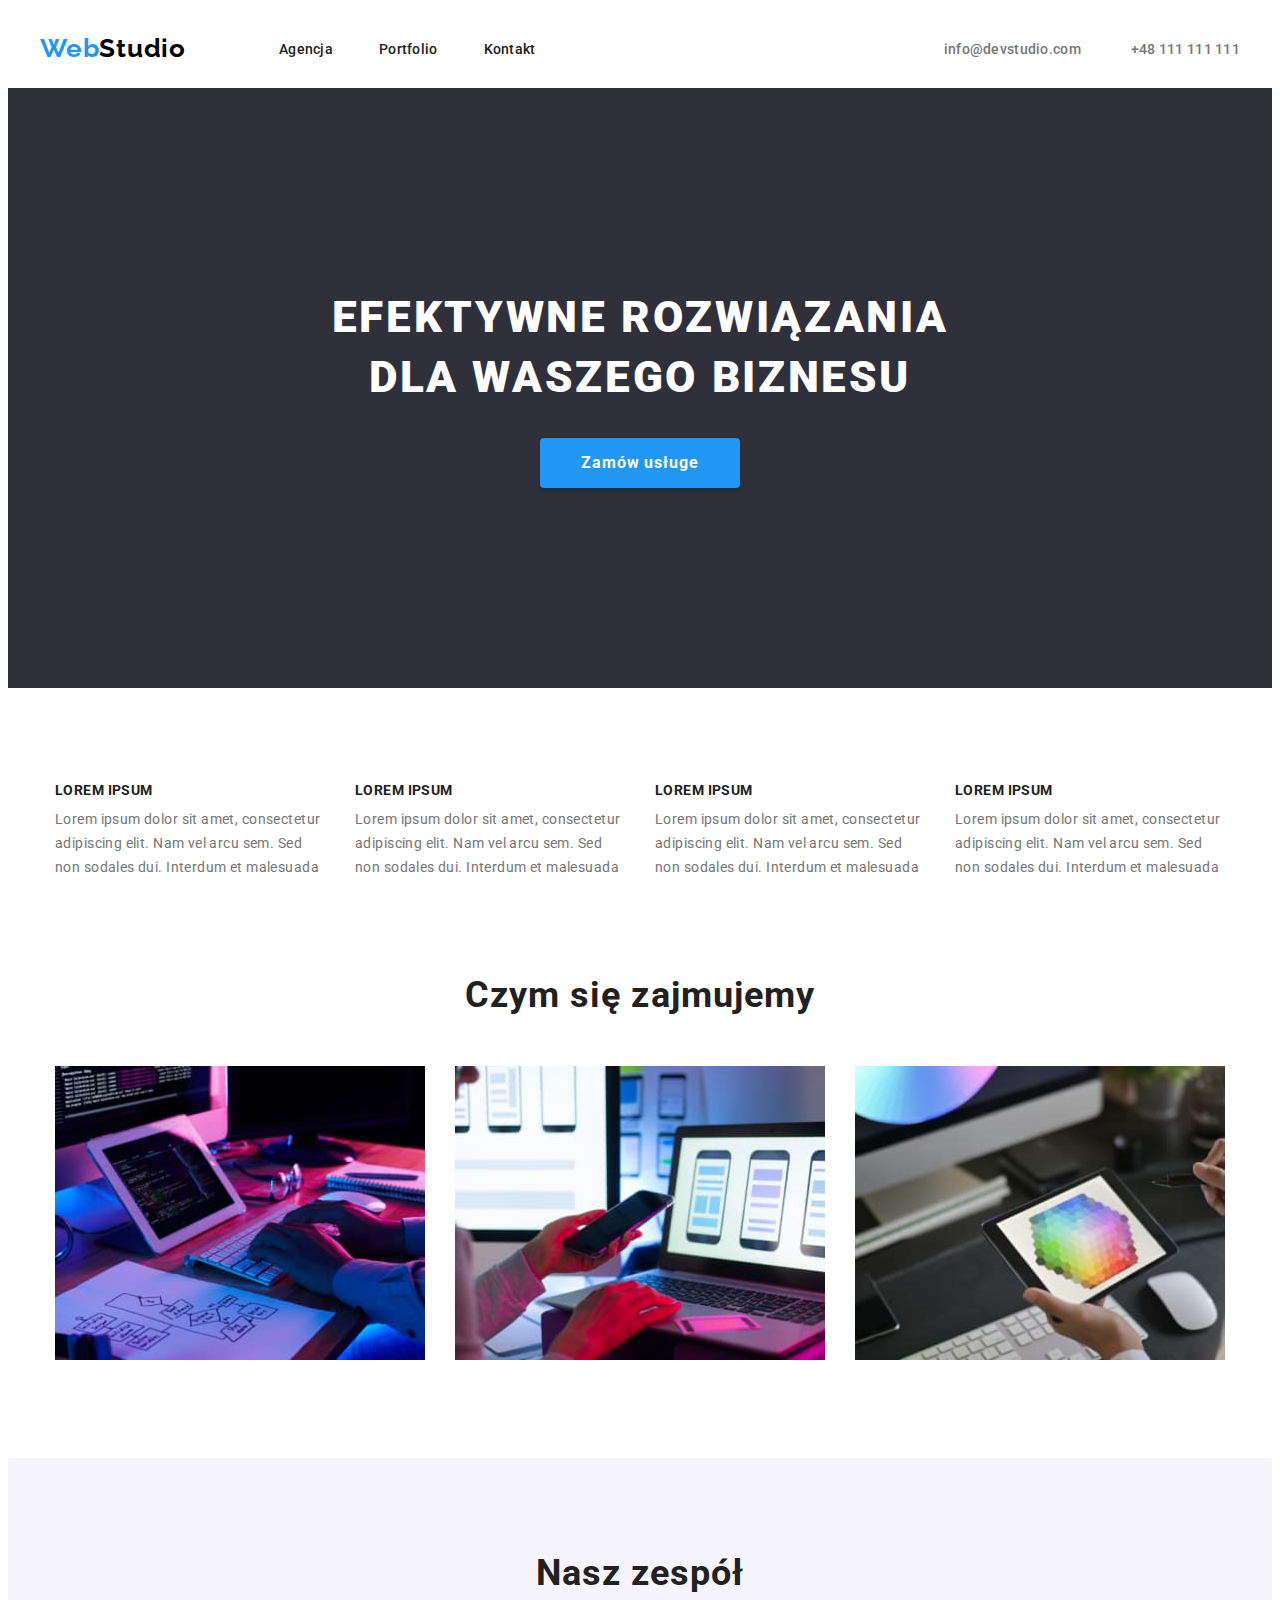
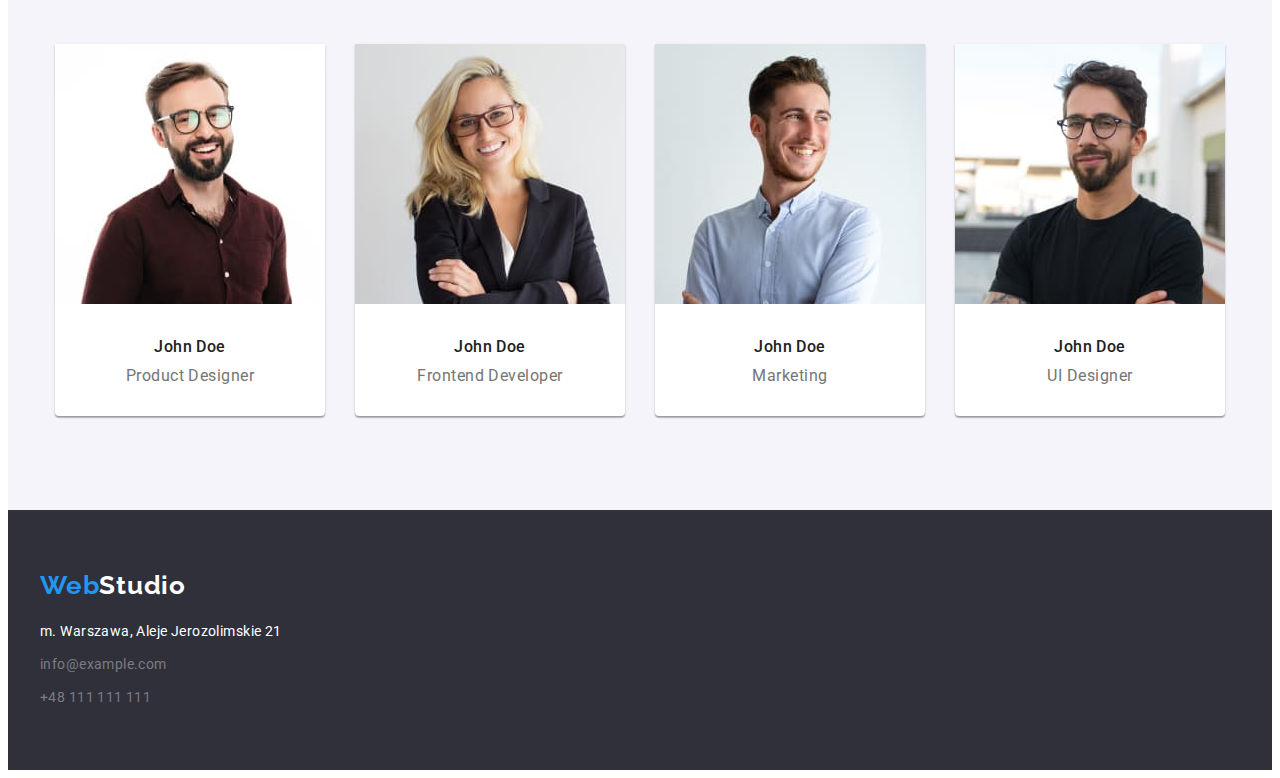
==== index.html @ 169a9d59 "." ====
<!DOCTYPE html>
<html lang="pl">
  <head>
    <meta charset="UTF-8" />
    <meta http-equiv="X-UA-Compatible" content="IE=edge" />
    <meta name="viewport" content="width=device-width, initial-scale=1.0" />
    <link rel="preconnect" href="https://fonts.googleapis.com" />
    <link rel="preconnect" href="https://fonts.gstatic.com" crossorigin />
    <link
      href="https://fonts.googleapis.com/css2?family=Raleway:wght@700&family=Roboto:wght@400;500;700;900&display=swap"
      rel="stylesheet"
    />
    <link
      rel="stylesheet"
      href="https://cdnjs.cloudflare.com/ajax/libs/modern-normalize/1.1.0/modern-normalize.min.css"
      integrity="sha512-wpPYUAdjBVSE4KJnH1VR1HeZfpl1ub8YT/NKx4PuQ5NmX2tKuGu6U/JRp5y+Y8XG2tV+wKQpNHVUX03MfMFn9Q=="
      crossorigin="anonymous"
      referrerpolicy="no-referrer"
    />
    <link rel="stylesheet" href="css/styles.css" />
    <title>Zadanie domowe nr 2</title>
  </head>
  <body>
    <header>
      <div class="container">
        <div class="links">
          <div class="left-link">
            <a href="index.html" class="logo"><span class="logo-blue">Web</span>Studio</a>
            <nav>
              <ul class="list nav-list">
                <li><a href="index.html" class="nav-link">Agencja</a></li>
                <li><a href="portfolio.html" class="nav-link">Portfolio</a></li>
                <li><a href="#" class="nav-link">Kontakt</a></li>
              </ul>
            </nav>
          </div>
          <div class="right-link">
            <ul class="list header-contact">
              <li>
                <a href="mailto:info@devstudio.com" class="nav-link">info@devstudio.com</a>
              </li>
              <li>
                <a href="tel:+48111111111" class="nav-link">+48 111 111 111</a>
              </li>
            </ul>
          </div>
        </div>
      </div>
    </header>

    <main>
      <!-- Main section -->
      <section class="title-description section">
        <div class="container">
          <h1 class="title-text">Efektywne rozwiązania dla waszego biznesu</h1>
          <button class="title-button">Zamów usługe</button>
        </div>
      </section>

      <!-- ATUTY -->
      <section class="section-special">
        <div class="container">
          <ul class="list advantages-main">
            <li>
              <h3 class="advantages-title">LOREM IPSUM</h3>
              <p class="advantages-desc">
                Lorem ipsum dolor sit amet, consectetur adipiscing elit. Nam vel arcu sem. Sed non
                sodales dui. Interdum et malesuada
              </p>
            </li>
            <li>
              <h3 class="advantages-title">LOREM IPSUM</h3>
              <p class="advantages-desc">
                Lorem ipsum dolor sit amet, consectetur adipiscing elit. Nam vel arcu sem. Sed non
                sodales dui. Interdum et malesuada
              </p>
            </li>
            <li>
              <h3 class="advantages-title">LOREM IPSUM</h3>
              <p class="advantages-desc">
                Lorem ipsum dolor sit amet, consectetur adipiscing elit. Nam vel arcu sem. Sed non
                sodales dui. Interdum et malesuada
              </p>
            </li>
            <li>
              <h3 class="advantages-title">LOREM IPSUM</h3>
              <p class="advantages-desc">
                Lorem ipsum dolor sit amet, consectetur adipiscing elit. Nam vel arcu sem. Sed non
                sodales dui. Interdum et malesuada
              </p>
            </li>
          </ul>
        </div>
      </section>

      <!-- Czym się zajmujemy -->
      <section class="what-we-do section">
        <div class="container">
          <h2 class="heading">Czym się zajmujemy</h2>
          <ul class="list what-we-do-images-list">
            <li><img src="images/keyboard1.jpg" alt="keyboard" width="370" height="294" /></li>
            <li>
              <img src="images/phone_laptop2.jpg" alt="phone and laptop" width="370" height="294" />
            </li>
            <li><img src="images/tablet3.jpg" alt="tablet" width="370" height="294" /></li>
          </ul>
        </div>
      </section>

      <!-- TEAM -->
      <section class="team section">
        <div class="container">
          <h2 class="heading">Nasz zespół</h2>
          <ul class="list team-list">
            <li>
              <figure class="team-box">
                <img src="images/team/John_Doe_1.jpg" alt="John Dow 1" width="270" height="260" />
                <figcaption>
                  <p class="team-employe">John Doe</p>
                  <p class="team-job">Product Designer</p>
                </figcaption>
              </figure>
            </li>
            <li>
              <figure class="team-box">
                <img src="images/team/John_Doe_2.jpg" alt="John Dow 2" width="270" height="260" />
                <figcaption>
                  <p class="team-employe">John Doe</p>
                  <p class="team-job">Frontend Developer</p>
                </figcaption>
              </figure>
            </li>
            <li>
              <figure class="team-box">
                <img src="images/team/John_Doe_3.jpg" alt="John Dow 3" width="270" height="260" />
                <figcaption>
                  <p class="team-employe">John Doe</p>
                  <p class="team-job">Marketing</p>
                </figcaption>
              </figure>
            </li>
            <li>
              <figure class="team-box">
                <img src="images/team/John_Doe_4.jpg" alt="John Dow 4" width="270" height="260" />
                <figcaption>
                  <p class="team-employe">John Doe</p>
                  <p class="team-job">UI Designer</p>
                </figcaption>
              </figure>
            </li>
          </ul>
        </div>
      </section>
    </main>

    <footer class="contact">
      <div class="container">
        <a href="index.html" class="logo logo-white"><span class="logo-blue">Web</span>Studio</a>
        <address class="address-info">
          m. Warszawa, Aleje Jerozolimskie 21<br />
          <a href="mailto:info@example.com" class="contact-page-link">info@example.com</a><br />
          <a href="tel:+48111111111" class="contact-page-link">+48 111 111 111</a>
        </address>
      </div>
    </footer>
  </body>
</html>
---- css/styles.css ----
:root {
  --blue-text: #2196f3;
  --black-text: #000;
  --grey-text: #212121;
  --white: #fff;
  --light-grey: #757575;
  --dimmed-white: #ffffff60;
  --team-background-color: #f5f4fa;
  --darkGrey-background-color: #2f303a;
  --lightGrey-background-color: #e5e5e5;
  --headerBorder: #ececec;
  --greyBorderPortfolio: #eeeeee;
}

body {
  font-family: 'Roboto', sans-serif;
  color: var(--grey-text);
}

h1,
h2,
h3,
ul,
p {
  margin: 0;
  padding: 0;
}

.section {
  padding-top: 94px;
  padding-bottom: 94px;
}

.container {
  width: 1200px;
  padding: 0 15px;
  margin-left: auto;
  margin-right: auto;
}

.header-border {
  border-bottom: 1px solid var(--headerBorder);
}

.links {
  display: flex;
  align-items: center;
  justify-content: space-between;
  padding: 25px 0;
}

.left-link {
  display: flex;
  align-items: center;
}

.nav-list {
  display: flex;
  gap: 46px;
}

.header-contact {
  display: flex;
  gap: 50px;
}

/* LOGO */
.logo {
  font-family: Raleway;
  font-weight: 700;
  font-size: 26px;
  letter-spacing: 0.03em;
  line-height: 1.17;
  color: var(--black-text);
  text-decoration: none;

  /* hw03 */
  margin-right: 93px;
}

.logo-blue {
  color: var(--blue-text);
}

.logo-white {
  color: var(--white);
  margin-right: 0;
}

.nav-link {
  font-size: 14px;
  font-weight: 500;
  text-decoration: none;
  letter-spacing: 0.02em;
  line-height: 1.17;
  color: inherit;
}

.header-contact .nav-link {
  color: var(--light-grey);
}

.nav-link:hover,
.nav-link:focus {
  color: var(--blue-text);
}

/* TITLE */
.title-description {
  color: var(--white);
  text-align: center;
  background-color: var(--darkGrey-background-color);
}

.title-description > div {
  padding: 106px 0;
}

.title-text {
  text-transform: uppercase;
  font-weight: 900;
  font-size: 44px;
  line-height: 1.36;
  letter-spacing: 0.06em;

  /* hw-03 */
  width: 696px;
  margin-left: auto;
  margin-right: auto;
  margin-bottom: 30px;
}

.title-button {
  font-family: 'Roboto', sans-serif;
  font-size: 16px;
  font-weight: 700;
  line-height: 1.875;
  letter-spacing: 0.06em;
  color: var(--white);
  background-color: var(--blue-text);
  border-style: none;

  /* hw-03 */
  padding: 10px 41px;
  border-radius: 4px;
  box-shadow: 0px 4px 4px rgba(0, 0, 0, 0.15);
}

.title-button:hover {
  cursor: pointer;
}

/* ADVANTAGES */
.section-special {
  padding-top: 94px;
}

.advantages-main {
  display: flex;
  justify-content: center;
  gap: 30px;
}

.advantages-title {
  font-size: 14px;
  font-weight: 700;
  letter-spacing: 0.03em;
  line-height: 1.17;
  padding-bottom: 10px;
}

.advantages-desc {
  font-size: 14px;
  line-height: 1.71;
  letter-spacing: 0.03em;
  color: var(--light-grey);

  /* hw-03 */
  width: 270px;
}

/* WHAT WE DO */
.what-we-do-images-list {
  display: flex;
  justify-content: center;
  gap: 30px;
}

.what-we-do {
  text-align: center;
}

/* TITLE PAGE HEADERS */
.heading {
  font-size: 36px;
  letter-spacing: 0.03em;
  line-height: 1.17;

  /* hw-03 */
  margin-bottom: 50px;
}

/* TEAM */
.team-list {
  display: flex;
  justify-content: center;
  gap: 30px;
}

.team {
  text-align: center;
  background-color: var(--team-background-color);
}

.team-box {
  background-color: var(--white);
  box-shadow: 0px 1px 3px rgba(0, 0, 0, 0.12), 0px 1px 1px rgba(0, 0, 0, 0.14),
    0px 2px 1px rgba(0, 0, 0, 0.2);
  border-radius: 0px 0px 4px 4px;
  margin: 0px;
}

.team-employe {
  font-size: 16px;
  font-weight: 500;
  letter-spacing: 0.03em;
  line-height: 1.17;

  /* hw-03 */
  padding-top: 30px;
  padding-bottom: 10px;
}

.team-job {
  font-size: 16px;
  letter-spacing: 0.03em;
  line-height: 1.17;
  color: var(--light-grey);

  /* hw-03 */
  padding-bottom: 30px;
}

/* PORTFOLIO */
.portfolio-elements {
  text-align: center;
}

/* PORTFOLIO BUTTONS */
.buttons {
  margin-bottom: 50px;
}

.buttons-list {
  display: flex;
  justify-content: center;
  gap: 8px;
}

.portfolio-button {
  font-family: 'Roboto', sans-serif;
  font-size: 16px;
  font-weight: 500;
  line-height: 1.625;
  letter-spacing: 0.03em;
  border-style: none;
  background-color: var(--team-background-color);

  /* hw-03 */
  padding: 6px 22px;
}

.portfolio-button:hover {
  background-color: var(--blue-text);
  color: var(--white);
  cursor: pointer;
  box-shadow: 0px 3px 1px rgba(0, 0, 0, 0.1), 0px 1px 2px rgba(0, 0, 0, 0.08),
    0px 2px 2px rgba(0, 0, 0, 0.12);
  border-radius: 4px;
}

.portfolio-list {
  display: flex;
  flex-wrap: wrap;
  justify-content: center;
  gap: 30px;
}

.portfolio-list figure {
  margin: 0px;
}

.portfolio-list figcaption {
  border: 1px var(--greyBorderPortfolio) solid;
  border-top: 0;
  padding: 20px 24px;
}

.portfolio-list img {
  display: block;
}

.portfolio-list h3 {
  padding-bottom: 4px;
}

.portfolio-project {
  font-size: 18px;
  font-weight: 700;
  line-height: 2;
  letter-spacing: 0.06em;
}

.portfolio-description {
  font-size: 16px;
  line-height: 1.875;
  letter-spacing: 0.03em;
  color: var(--light-grey);
}

/* FOOTER */
.contact .container {
  padding: 60px 0px;
}

.contact {
  color: var(--white);
  background-color: var(--darkGrey-background-color);
}

.contact-page-link {
  color: var(--dimmed-white);
  text-decoration: none;
  font-size: 14px;
  line-height: 1.71;
  letter-spacing: 0.03em;
  display: inline-block;
}

.contact-page-link:nth-child(2) {
  padding: 9px 0;
}

.address-info {
  font-style: normal;
  font-size: 14px;
  line-height: 1.71;
  letter-spacing: 0.03em;
  padding-top: 20px;
}

.contact-page-link:hover,
.contact-page-link:focus {
  text-decoration: underline;
}

/* lists without styles */
.list {
  list-style-type: none;
}
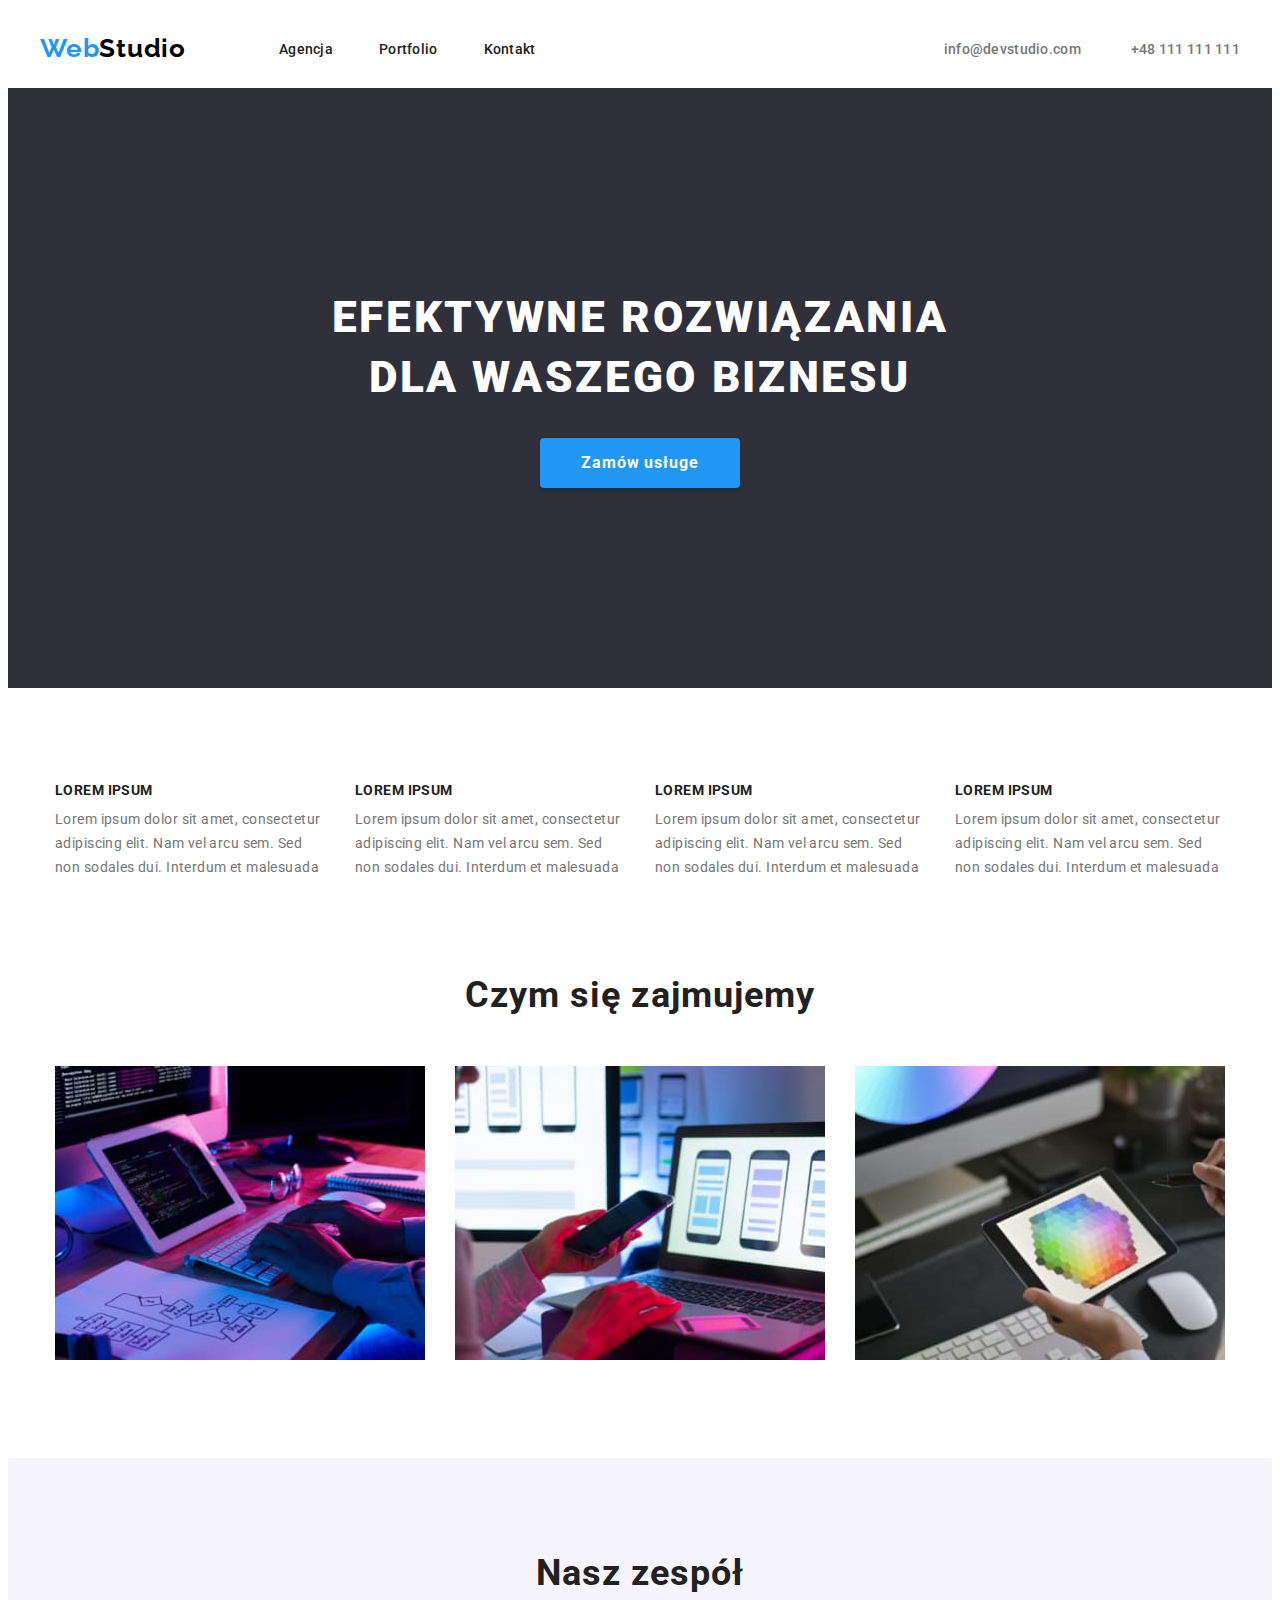
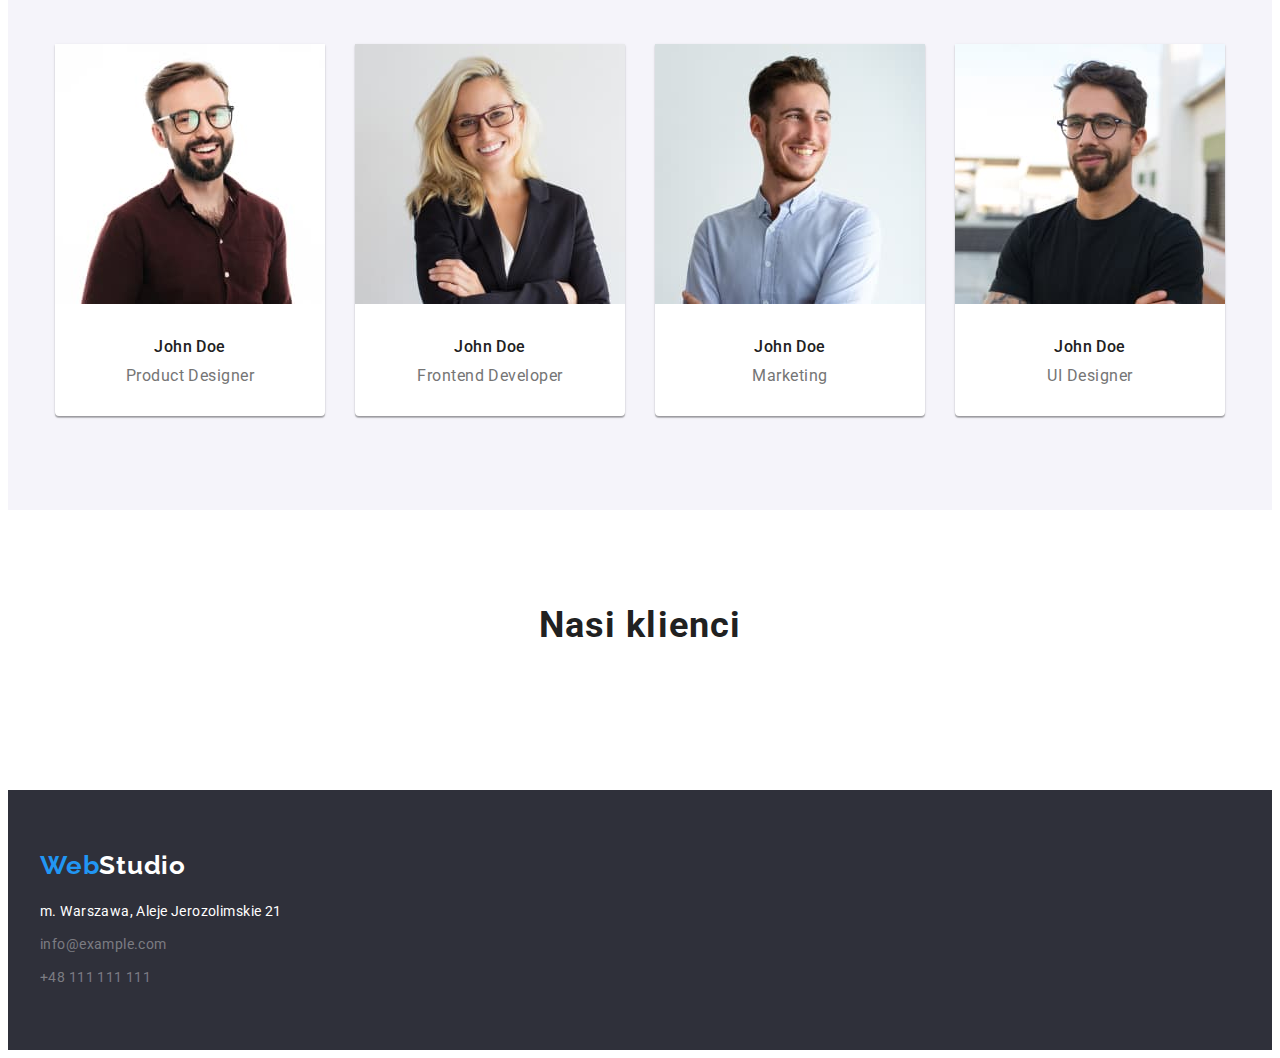
==== commit 546127f7: "sekcja nasi klieci" ====
--- a/index.html
+++ b/index.html
@@ -151,6 +151,13 @@
           </ul>
         </div>
       </section>
+
+      <!-- OUR CUSTOMERS -->
+      <section class="customers section">
+        <div class="container">
+          <h2 class="heading">Nasi klienci</h2>
+        </div>
+      </section>
     </main>
 
     <footer class="contact">
--- a/css/styles.css
+++ b/css/styles.css
@@ -318,6 +318,11 @@
   color: var(--light-grey);
 }
 
+/* OUR CUSTOMERS */
+.customers {
+  text-align: center;
+}
+
 /* FOOTER */
 .contact .container {
   padding: 60px 0px;
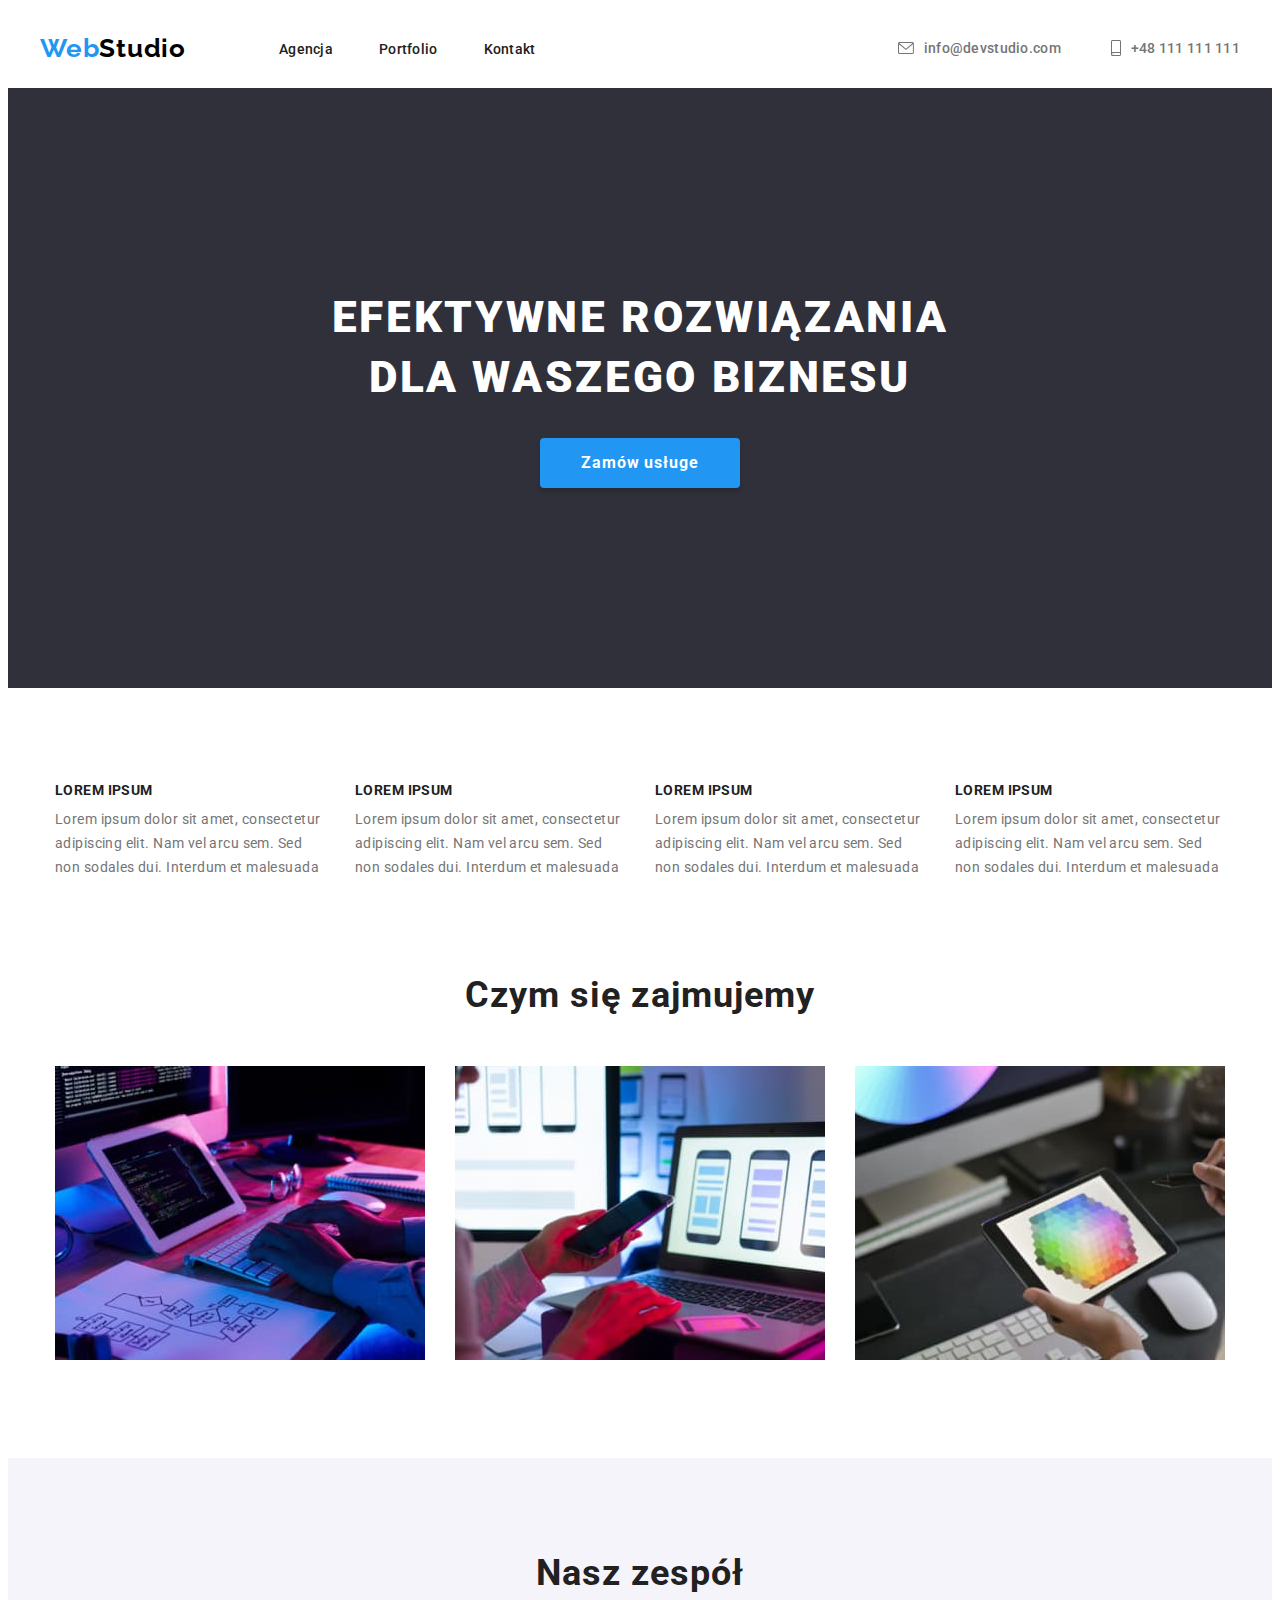
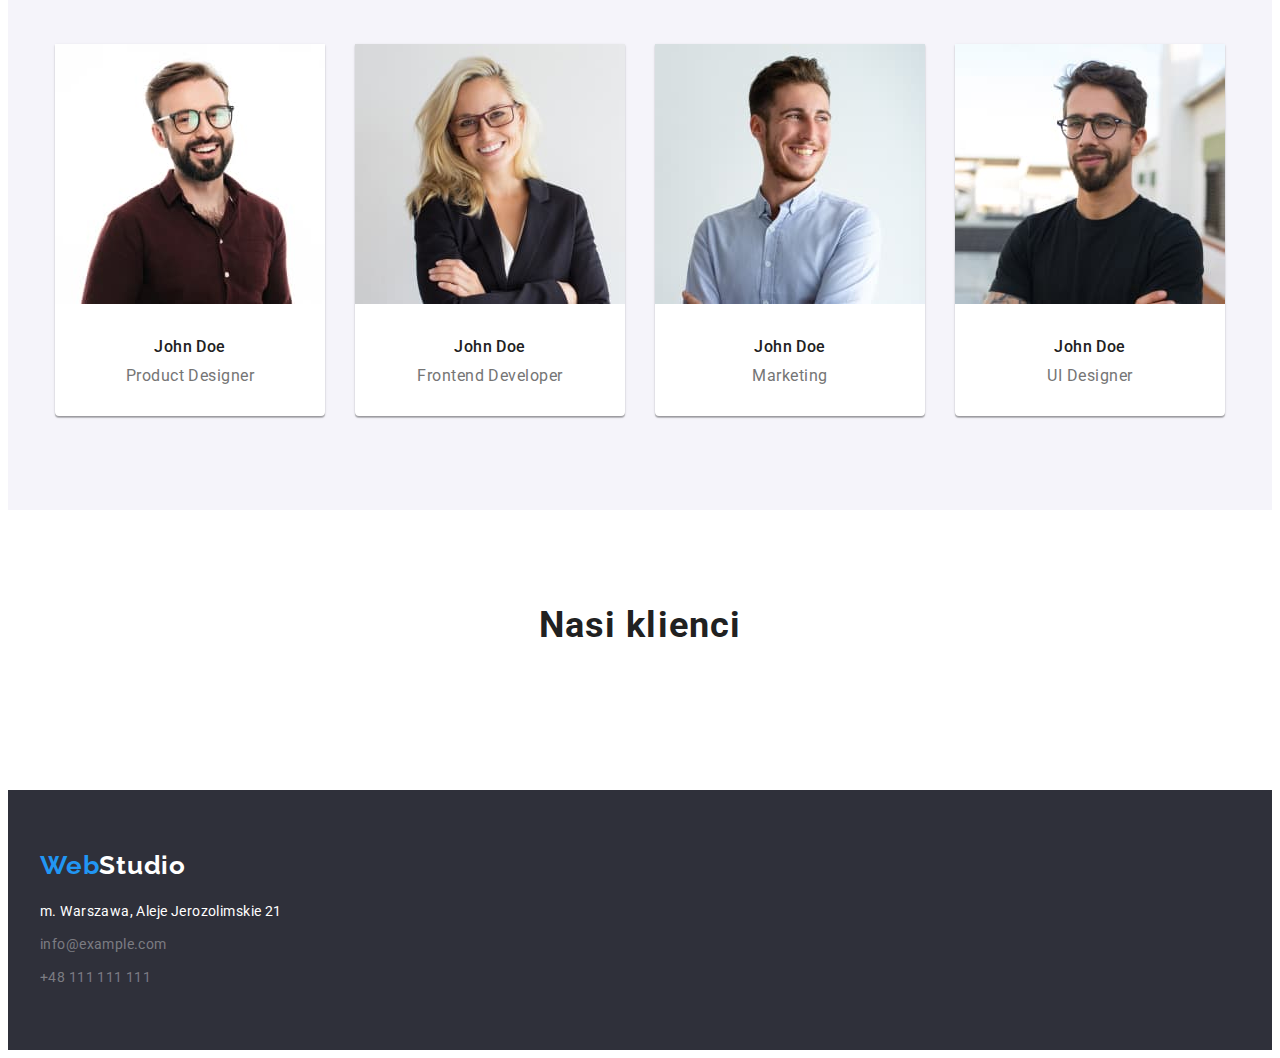
==== commit d0d2004c: "dodano ikonki do headera" ====
--- a/index.html
+++ b/index.html
@@ -37,9 +37,15 @@
           <div class="right-link">
             <ul class="list header-contact">
               <li>
+                <svg width="16" height="12" class="raster">
+                  <use href="images/icons.svg#icon-envelope"></use>
+                </svg>
                 <a href="mailto:info@devstudio.com" class="nav-link">info@devstudio.com</a>
               </li>
               <li>
+                <svg width="10" height="16" class="raster">
+                  <use href="images/icons.svg#icon-smartphone"></use>
+                </svg>
                 <a href="tel:+48111111111" class="nav-link">+48 111 111 111</a>
               </li>
             </ul>
--- a/css/styles.css
+++ b/css/styles.css
@@ -105,6 +105,10 @@
   color: var(--blue-text);
 }
 
+.header-contact li:hover svg {
+  fill: var(--blue-text);
+}
+
 /* TITLE */
 .title-description {
   color: var(--white);
@@ -363,3 +367,14 @@
 .list {
   list-style-type: none;
 }
+
+/* HW-04 */
+.header-contact li {
+  display: flex;
+  align-items: center;
+  gap: 10px;
+}
+
+.raster {
+  fill: var(--light-grey);
+}
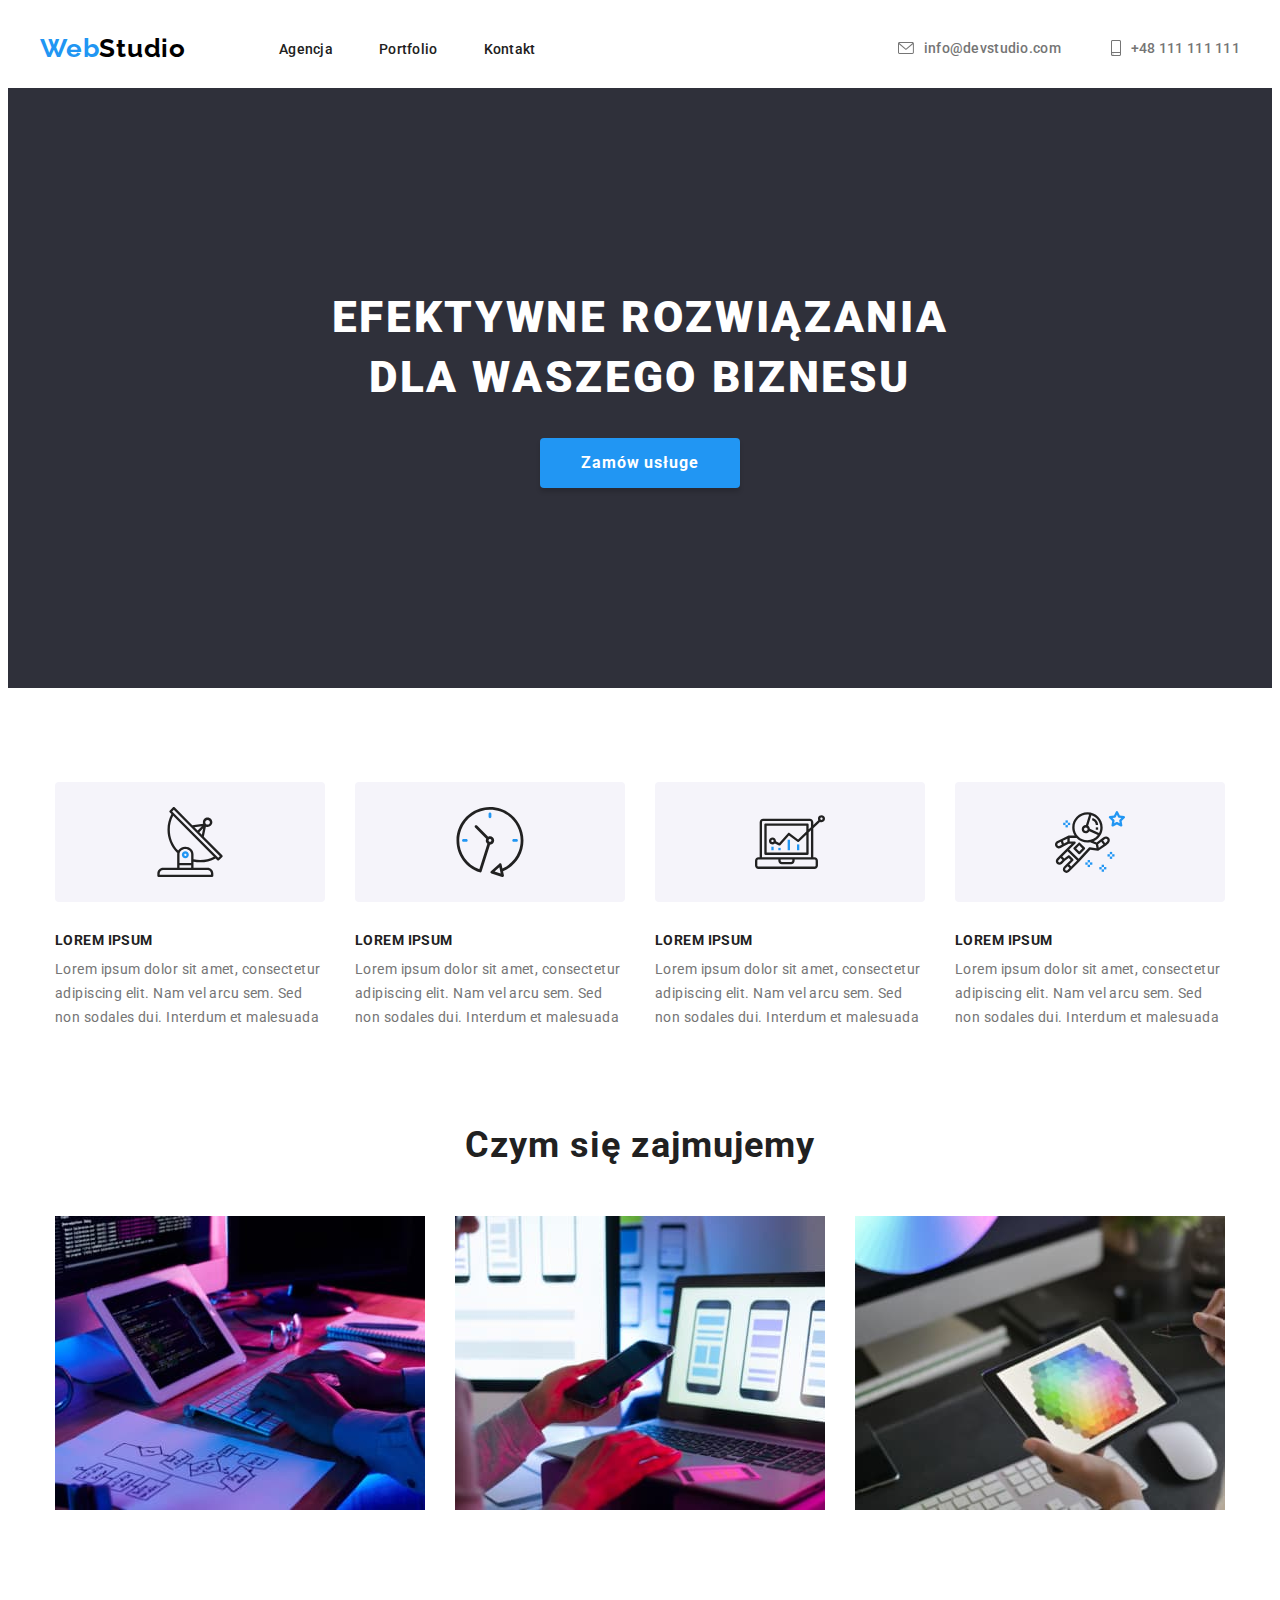
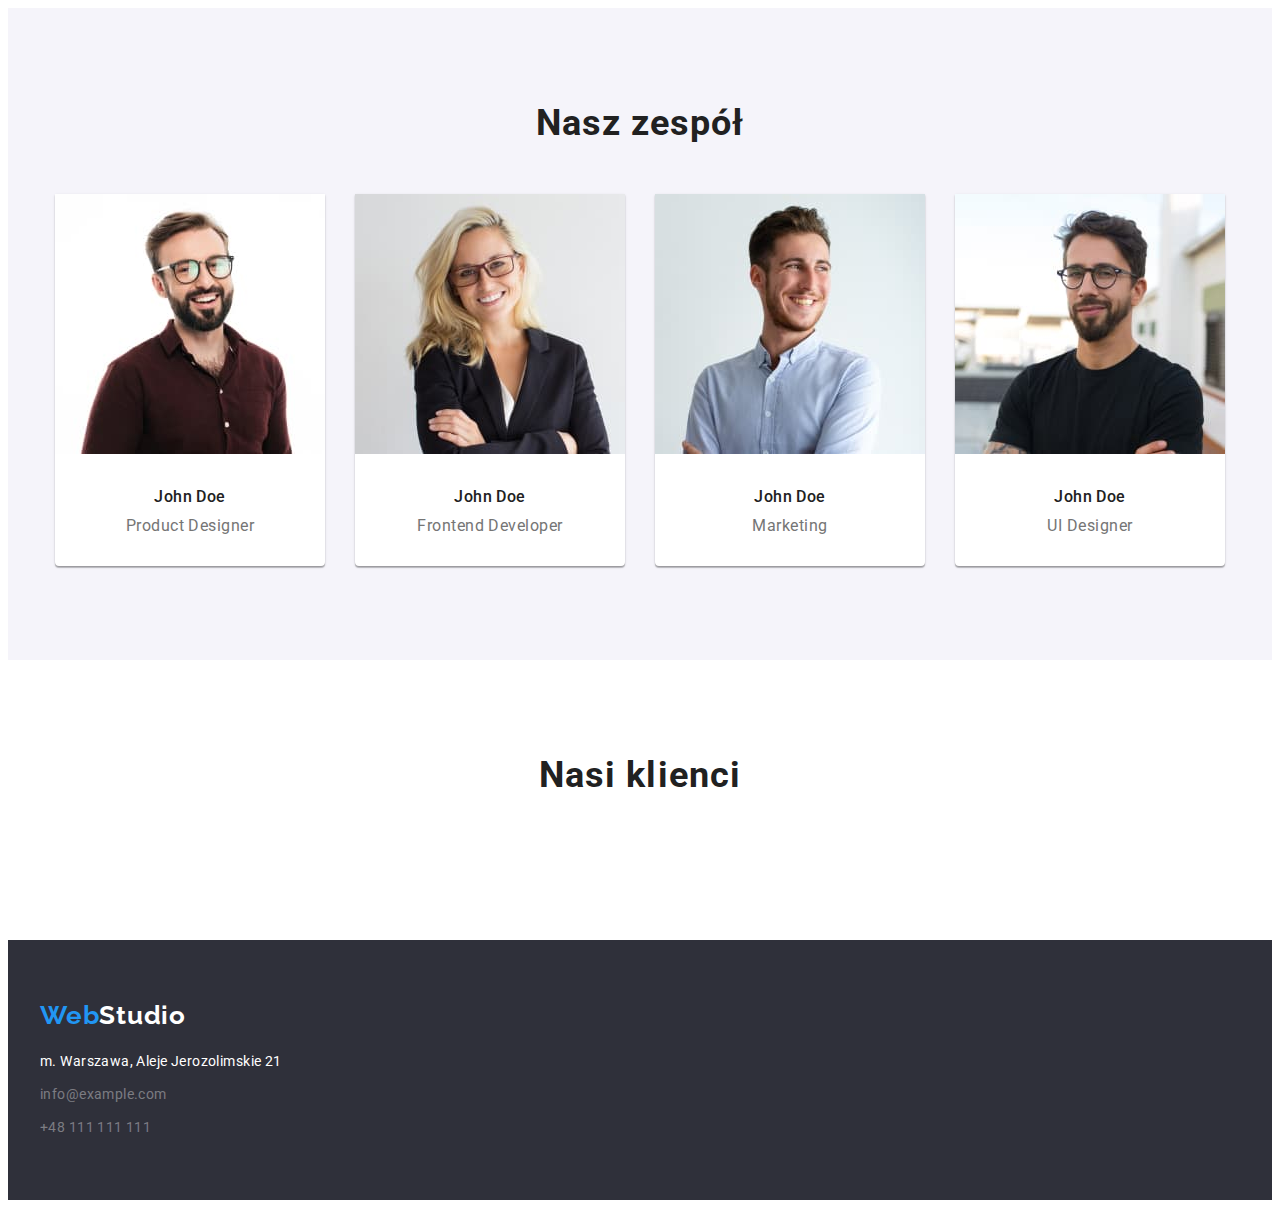
==== commit 45f1ce39: "dodano ikony do atutów" ====
--- a/index.html
+++ b/index.html
@@ -68,27 +68,47 @@
         <div class="container">
           <ul class="list advantages-main">
             <li>
-              <h3 class="advantages-title">LOREM IPSUM</h3>
-              <p class="advantages-desc">
-                Lorem ipsum dolor sit amet, consectetur adipiscing elit. Nam vel arcu sem. Sed non
-                sodales dui. Interdum et malesuada
-              </p>
-            </li>
-            <li>
-              <h3 class="advantages-title">LOREM IPSUM</h3>
-              <p class="advantages-desc">
-                Lorem ipsum dolor sit amet, consectetur adipiscing elit. Nam vel arcu sem. Sed non
-                sodales dui. Interdum et malesuada
-              </p>
-            </li>
-            <li>
-              <h3 class="advantages-title">LOREM IPSUM</h3>
-              <p class="advantages-desc">
-                Lorem ipsum dolor sit amet, consectetur adipiscing elit. Nam vel arcu sem. Sed non
-                sodales dui. Interdum et malesuada
-              </p>
-            </li>
-            <li>
+              <div class="adv-icon-background">
+                <svg width="70" height="70">
+                  <use href="images/icons.svg#icon-antenna"></use>
+                </svg>
+              </div>
+              <h3 class="advantages-title">LOREM IPSUM</h3>
+              <p class="advantages-desc">
+                Lorem ipsum dolor sit amet, consectetur adipiscing elit. Nam vel arcu sem. Sed non
+                sodales dui. Interdum et malesuada
+              </p>
+            </li>
+            <li>
+              <div class="adv-icon-background">
+                <svg width="70" height="70">
+                  <use href="images/icons.svg#icon-clock"></use>
+                </svg>
+              </div>
+              <h3 class="advantages-title">LOREM IPSUM</h3>
+              <p class="advantages-desc">
+                Lorem ipsum dolor sit amet, consectetur adipiscing elit. Nam vel arcu sem. Sed non
+                sodales dui. Interdum et malesuada
+              </p>
+            </li>
+            <li>
+              <div class="adv-icon-background">
+                <svg width="70" height="70">
+                  <use href="images/icons.svg#icon-diagram"></use>
+                </svg>
+              </div>
+              <h3 class="advantages-title">LOREM IPSUM</h3>
+              <p class="advantages-desc">
+                Lorem ipsum dolor sit amet, consectetur adipiscing elit. Nam vel arcu sem. Sed non
+                sodales dui. Interdum et malesuada
+              </p>
+            </li>
+            <li>
+              <div class="adv-icon-background">
+                <svg width="70" height="70">
+                  <use href="images/icons.svg#icon-astronaut"></use>
+                </svg>
+              </div>
               <h3 class="advantages-title">LOREM IPSUM</h3>
               <p class="advantages-desc">
                 Lorem ipsum dolor sit amet, consectetur adipiscing elit. Nam vel arcu sem. Sed non
--- a/css/styles.css
+++ b/css/styles.css
@@ -378,3 +378,14 @@
 .raster {
   fill: var(--light-grey);
 }
+
+.adv-icon-background {
+  background-color: var(--team-background-color);
+  width: 270px;
+  height: 120px;
+  margin-bottom: 30px;
+  border-radius: 4px;
+  display: flex;
+  align-items: center;
+  justify-content: center;
+}
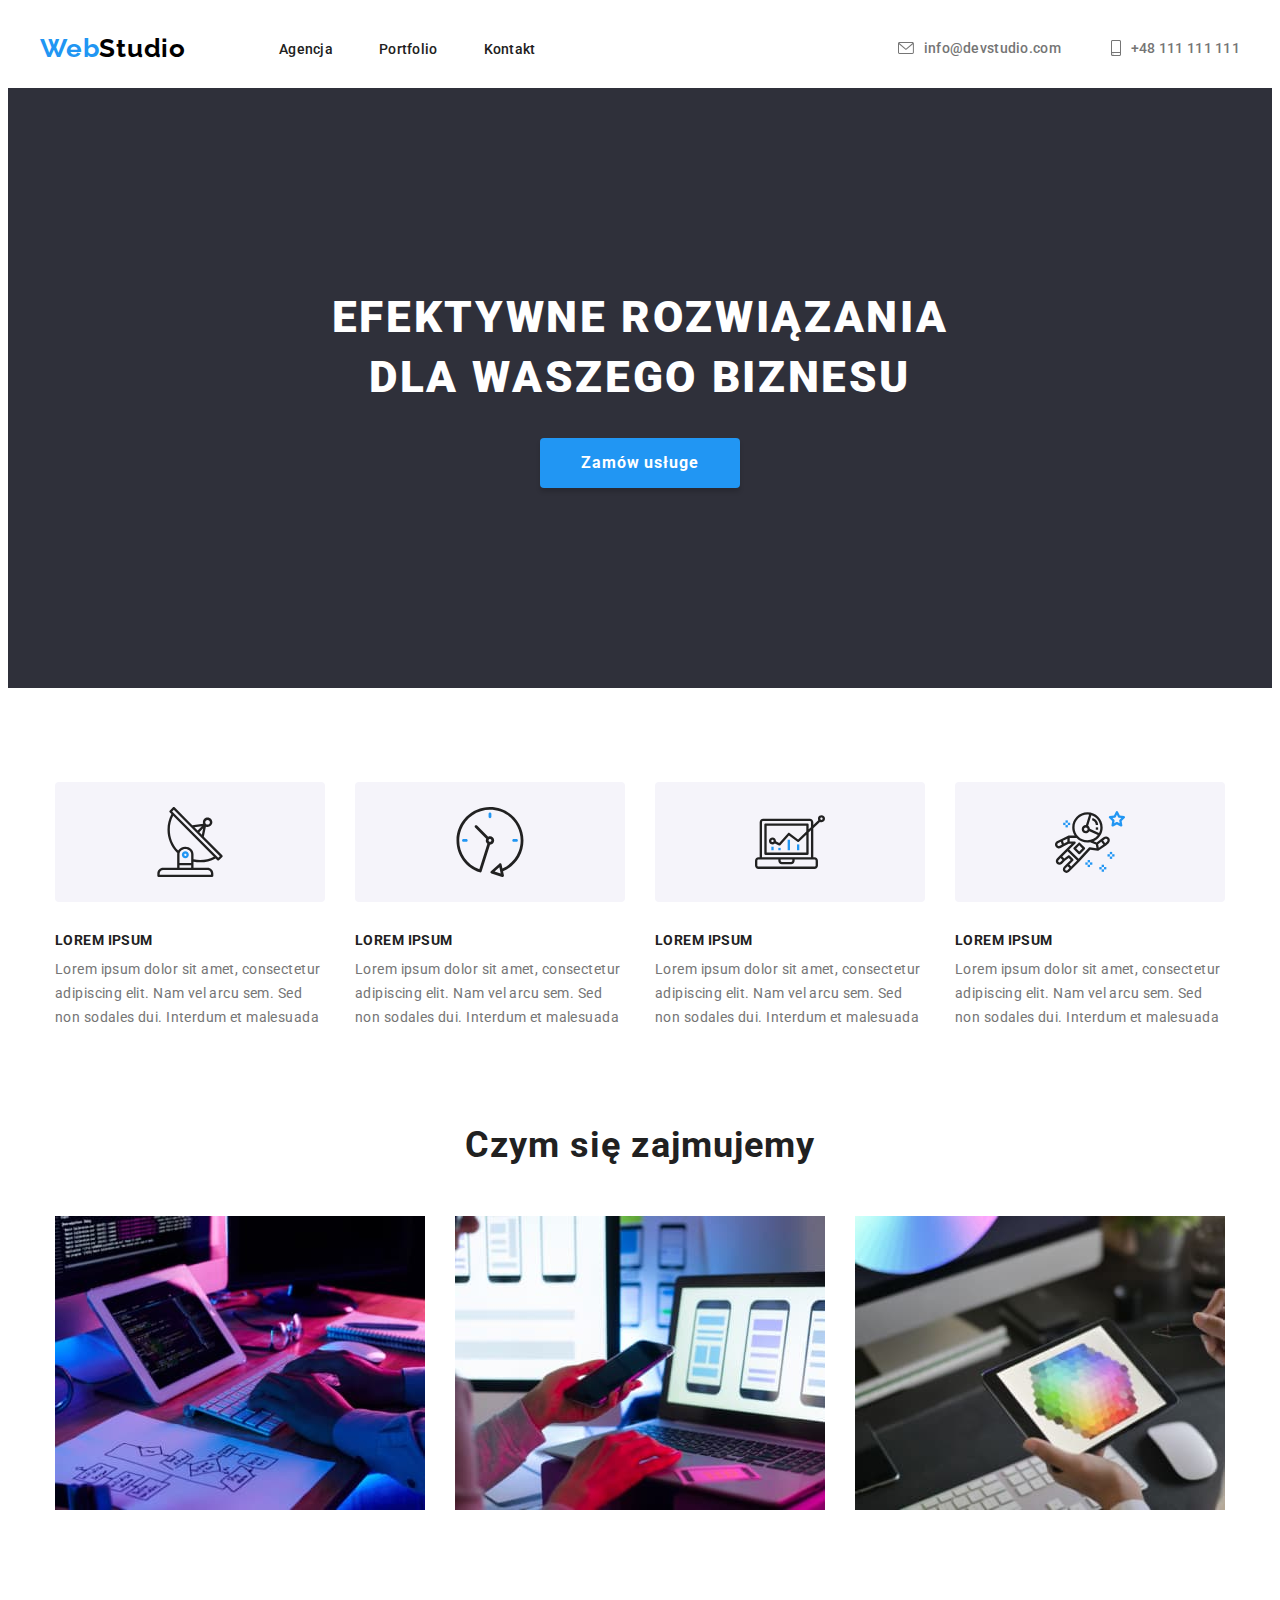
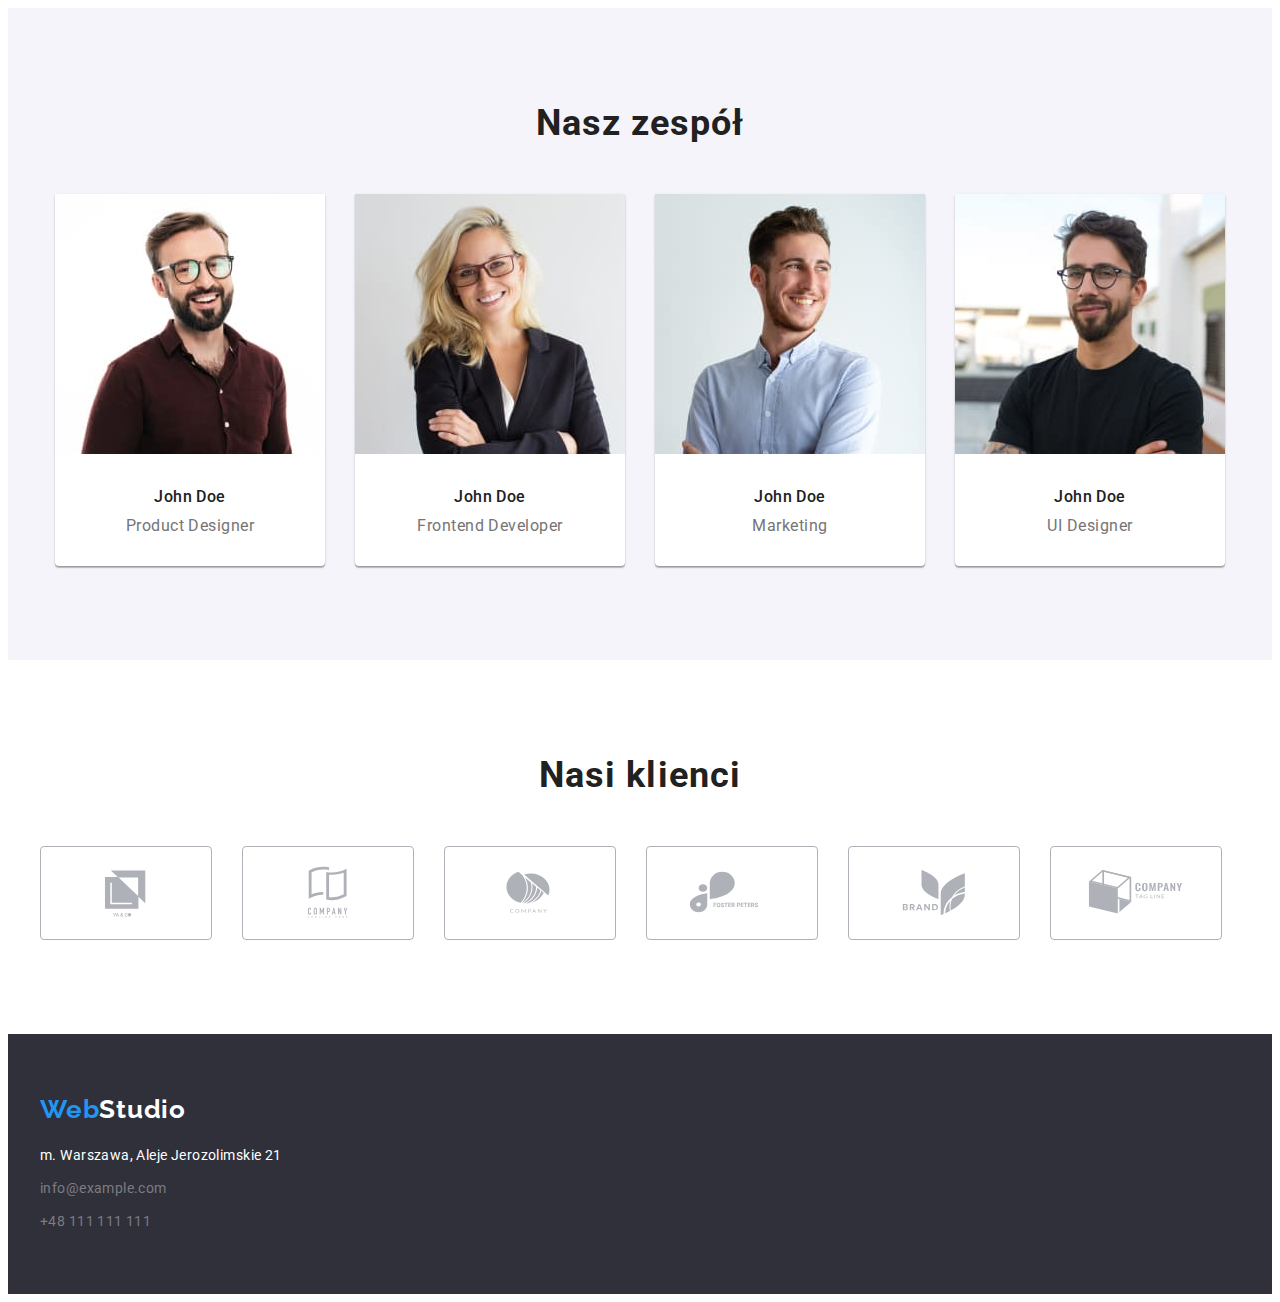
==== commit 37502d1e: "dodano ikony klientów" ====
--- a/index.html
+++ b/index.html
@@ -182,6 +182,50 @@
       <section class="customers section">
         <div class="container">
           <h2 class="heading">Nasi klienci</h2>
+          <ul class="list customers-list">
+            <li>
+              <div class="customer-icon-container">
+                <svg width="106" height="60" class="customer-icon">
+                  <use href="images/icons.svg#icon-logo1"></use>
+                </svg>
+              </div>
+            </li>
+            <li>
+              <div class="customer-icon-container">
+                <svg width="106" height="60" class="customer-icon">
+                  <use href="images/icons.svg#icon-logo2"></use>
+                </svg>
+              </div>
+            </li>
+            <li>
+              <div class="customer-icon-container">
+                <svg width="106" height="60" class="customer-icon">
+                  <use href="images/icons.svg#icon-logo3"></use>
+                </svg>
+              </div>
+            </li>
+            <li>
+              <div class="customer-icon-container">
+                <svg width="106" height="60" class="customer-icon">
+                  <use href="images/icons.svg#icon-logo4"></use>
+                </svg>
+              </div>
+            </li>
+            <li>
+              <div class="customer-icon-container">
+                <svg width="106" height="60" class="customer-icon">
+                  <use href="images/icons.svg#icon-logo5"></use>
+                </svg>
+              </div>
+            </li>
+            <li>
+              <div class="customer-icon-container">
+                <svg width="106" height="60" class="customer-icon">
+                  <use href="images/icons.svg#icon-logo6"></use>
+                </svg>
+              </div>
+            </li>
+          </ul>
         </div>
       </section>
     </main>
--- a/css/styles.css
+++ b/css/styles.css
@@ -10,6 +10,7 @@
   --lightGrey-background-color: #e5e5e5;
   --headerBorder: #ececec;
   --greyBorderPortfolio: #eeeeee;
+  --iconBorder: #afb1b8;
 }
 
 body {
@@ -389,3 +390,26 @@
   align-items: center;
   justify-content: center;
 }
+
+.customers-logo {
+  display: flex;
+}
+
+.customers-list {
+  display: flex;
+  gap: 30px;
+}
+
+.customer-icon-container {
+  width: 170px;
+  height: 92px;
+  border: 1px solid var(--iconBorder);
+  border-radius: 4px;
+  display: flex;
+  align-items: center;
+  justify-content: center;
+}
+
+.customer-icon {
+  fill: var(--iconBorder);
+}
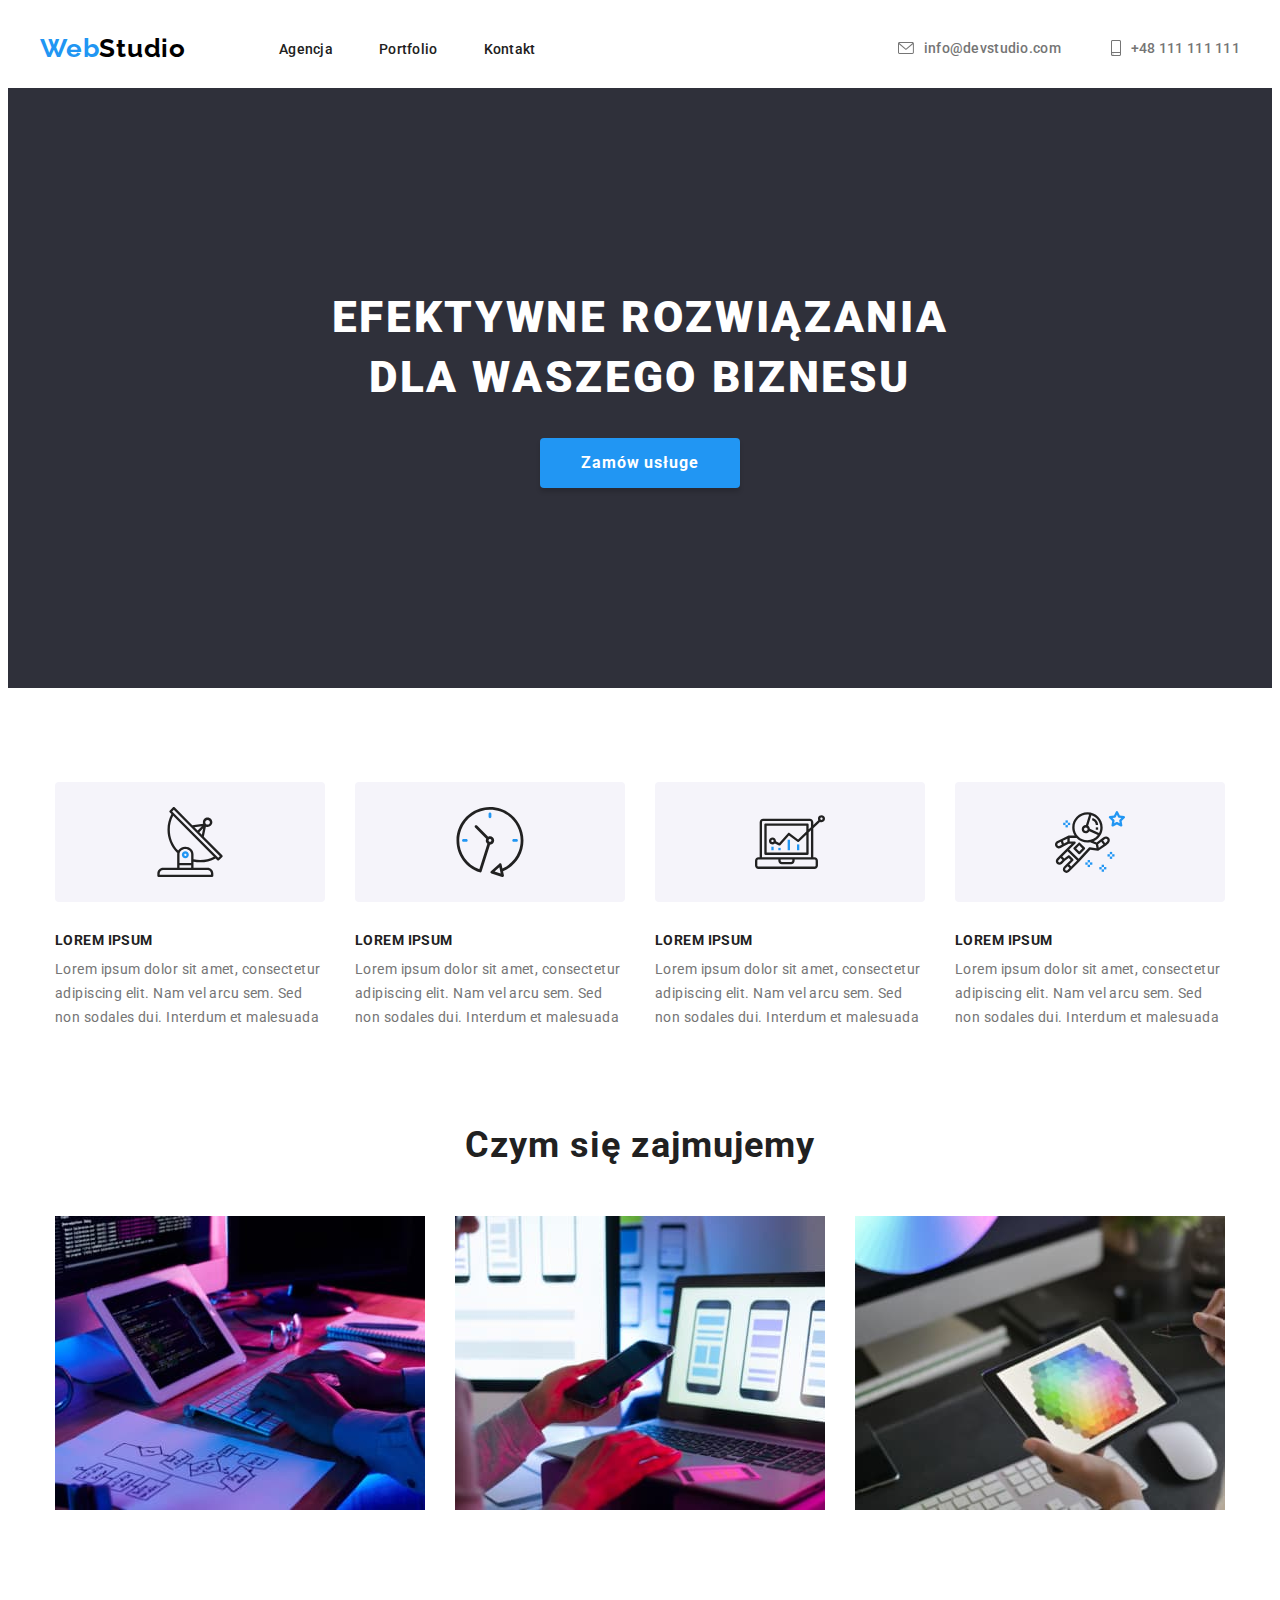
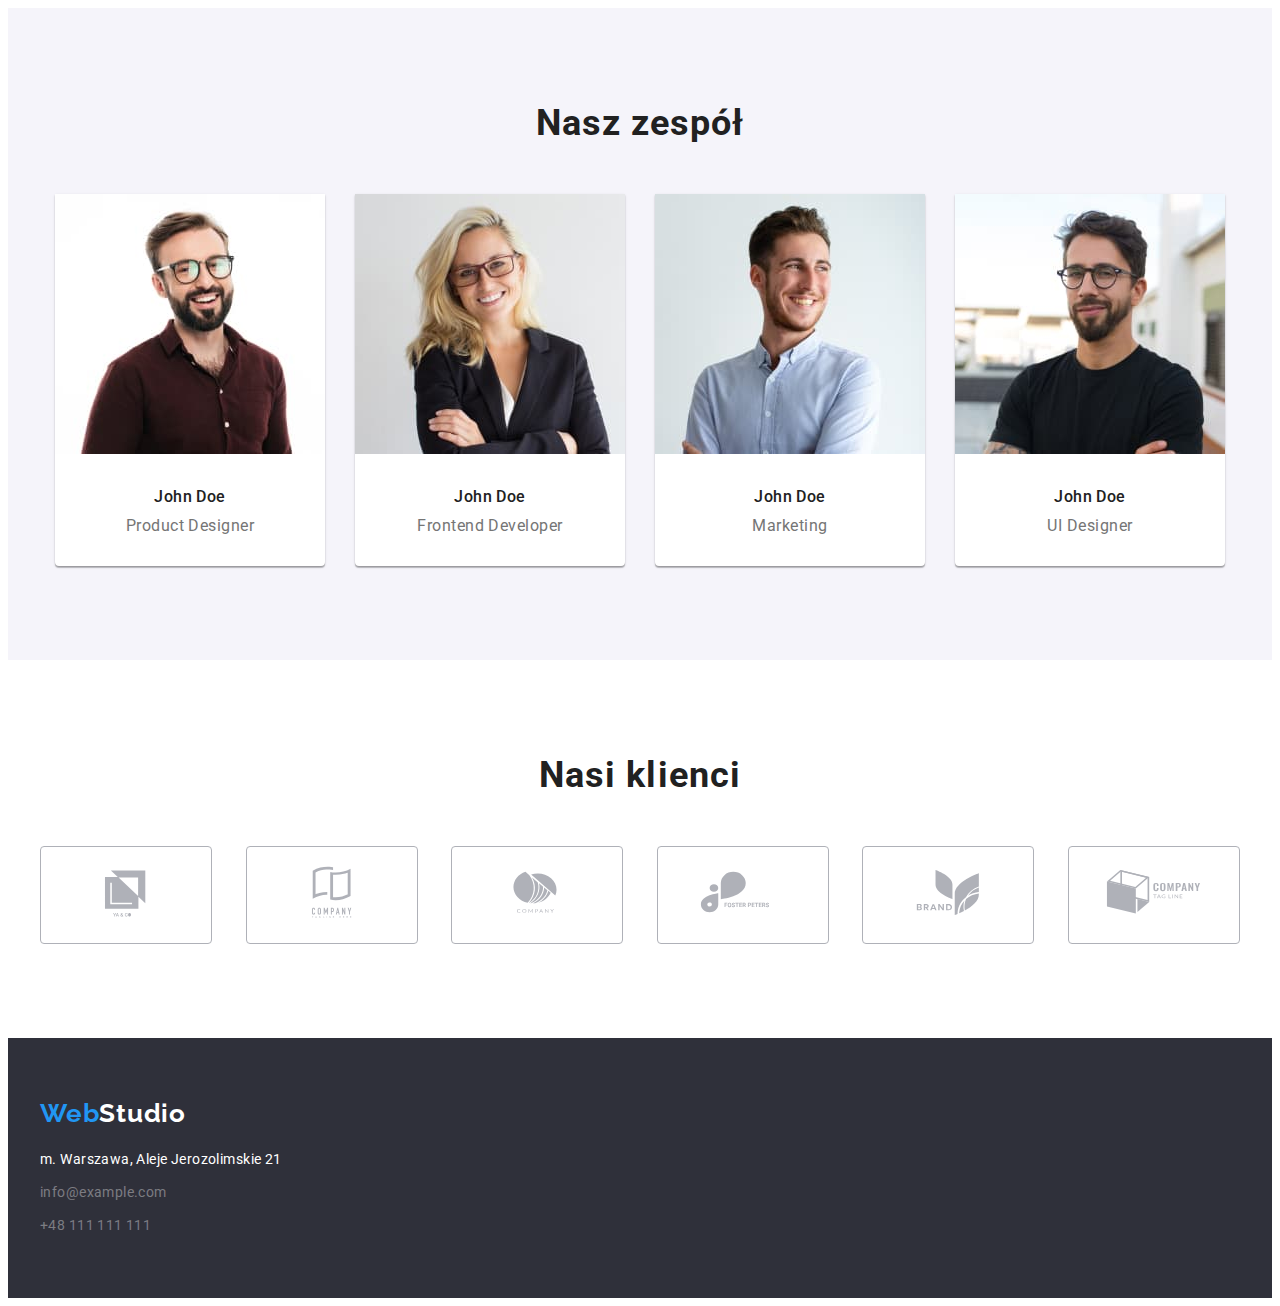
==== commit 3e711e38: "dodano ikony do sekcji nasi klienci" ====
--- a/index.html
+++ b/index.html
@@ -37,16 +37,18 @@
           <div class="right-link">
             <ul class="list header-contact">
               <li>
-                <svg width="16" height="12" class="raster">
-                  <use href="images/icons.svg#icon-envelope"></use>
-                </svg>
-                <a href="mailto:info@devstudio.com" class="nav-link">info@devstudio.com</a>
+                <a href="mailto:info@devstudio.com" class="nav-link">
+                  <svg width="16" height="12" class="raster">
+                    <use href="images/icons.svg#icon-envelope"></use></svg
+                  >info@devstudio.com</a
+                >
               </li>
               <li>
-                <svg width="10" height="16" class="raster">
-                  <use href="images/icons.svg#icon-smartphone"></use>
-                </svg>
-                <a href="tel:+48111111111" class="nav-link">+48 111 111 111</a>
+                <a href="tel:+48111111111" class="nav-link">
+                  <svg width="10" height="16" class="raster">
+                    <use href="images/icons.svg#icon-smartphone"></use></svg
+                  >+48 111 111 111</a
+                >
               </li>
             </ul>
           </div>
@@ -184,46 +186,46 @@
           <h2 class="heading">Nasi klienci</h2>
           <ul class="list customers-list">
             <li>
-              <div class="customer-icon-container">
+              <a href="#" class="customer-icon-container">
                 <svg width="106" height="60" class="customer-icon">
                   <use href="images/icons.svg#icon-logo1"></use>
                 </svg>
-              </div>
-            </li>
-            <li>
-              <div class="customer-icon-container">
+              </a>
+            </li>
+            <li>
+              <a href="#" class="customer-icon-container">
                 <svg width="106" height="60" class="customer-icon">
                   <use href="images/icons.svg#icon-logo2"></use>
                 </svg>
-              </div>
-            </li>
-            <li>
-              <div class="customer-icon-container">
+              </a>
+            </li>
+            <li>
+              <a href="#" class="customer-icon-container">
                 <svg width="106" height="60" class="customer-icon">
                   <use href="images/icons.svg#icon-logo3"></use>
                 </svg>
-              </div>
-            </li>
-            <li>
-              <div class="customer-icon-container">
+              </a>
+            </li>
+            <li>
+              <a href="#" class="customer-icon-container">
                 <svg width="106" height="60" class="customer-icon">
                   <use href="images/icons.svg#icon-logo4"></use>
                 </svg>
-              </div>
-            </li>
-            <li>
-              <div class="customer-icon-container">
+              </a>
+            </li>
+            <li>
+              <a href="#" class="customer-icon-container">
                 <svg width="106" height="60" class="customer-icon">
                   <use href="images/icons.svg#icon-logo5"></use>
                 </svg>
-              </div>
-            </li>
-            <li>
-              <div class="customer-icon-container">
+              </a>
+            </li>
+            <li>
+              <a href="#" class="customer-icon-container">
                 <svg width="106" height="60" class="customer-icon">
                   <use href="images/icons.svg#icon-logo6"></use>
                 </svg>
-              </div>
+              </a>
             </li>
           </ul>
         </div>
--- a/css/styles.css
+++ b/css/styles.css
@@ -101,12 +101,20 @@
   color: var(--light-grey);
 }
 
-.nav-link:hover,
+/* .nav-link:hover,
 .nav-link:focus {
   color: var(--blue-text);
 }
 
 .header-contact li:hover svg {
+  fill: var(--blue-text);
+} */
+
+.header-contact li:hover .raster,
+.nav-link:hover,
+.nav-link:focus,
+.nav-link:focus .raster {
+  color: var(--blue-text);
   fill: var(--blue-text);
 }
 
@@ -370,7 +378,7 @@
 }
 
 /* HW-04 */
-.header-contact li {
+.header-contact a {
   display: flex;
   align-items: center;
   gap: 10px;
@@ -397,19 +405,27 @@
 
 .customers-list {
   display: flex;
-  gap: 30px;
+  justify-content: space-between;
 }
 
 .customer-icon-container {
-  width: 170px;
-  height: 92px;
+  /* width: 170px;
+  height: 92px; */
+  display: block;
+  padding: 16px 32px;
   border: 1px solid var(--iconBorder);
   border-radius: 4px;
-  display: flex;
+  /* display: flex;
   align-items: center;
-  justify-content: center;
+  justify-content: center; */
 }
 
 .customer-icon {
   fill: var(--iconBorder);
 }
+
+.customer-icon-container:hover,
+.customer-icon-container:hover .customer-icon {
+  border-color: var(--blue-text);
+  fill: var(--blue-text);
+}
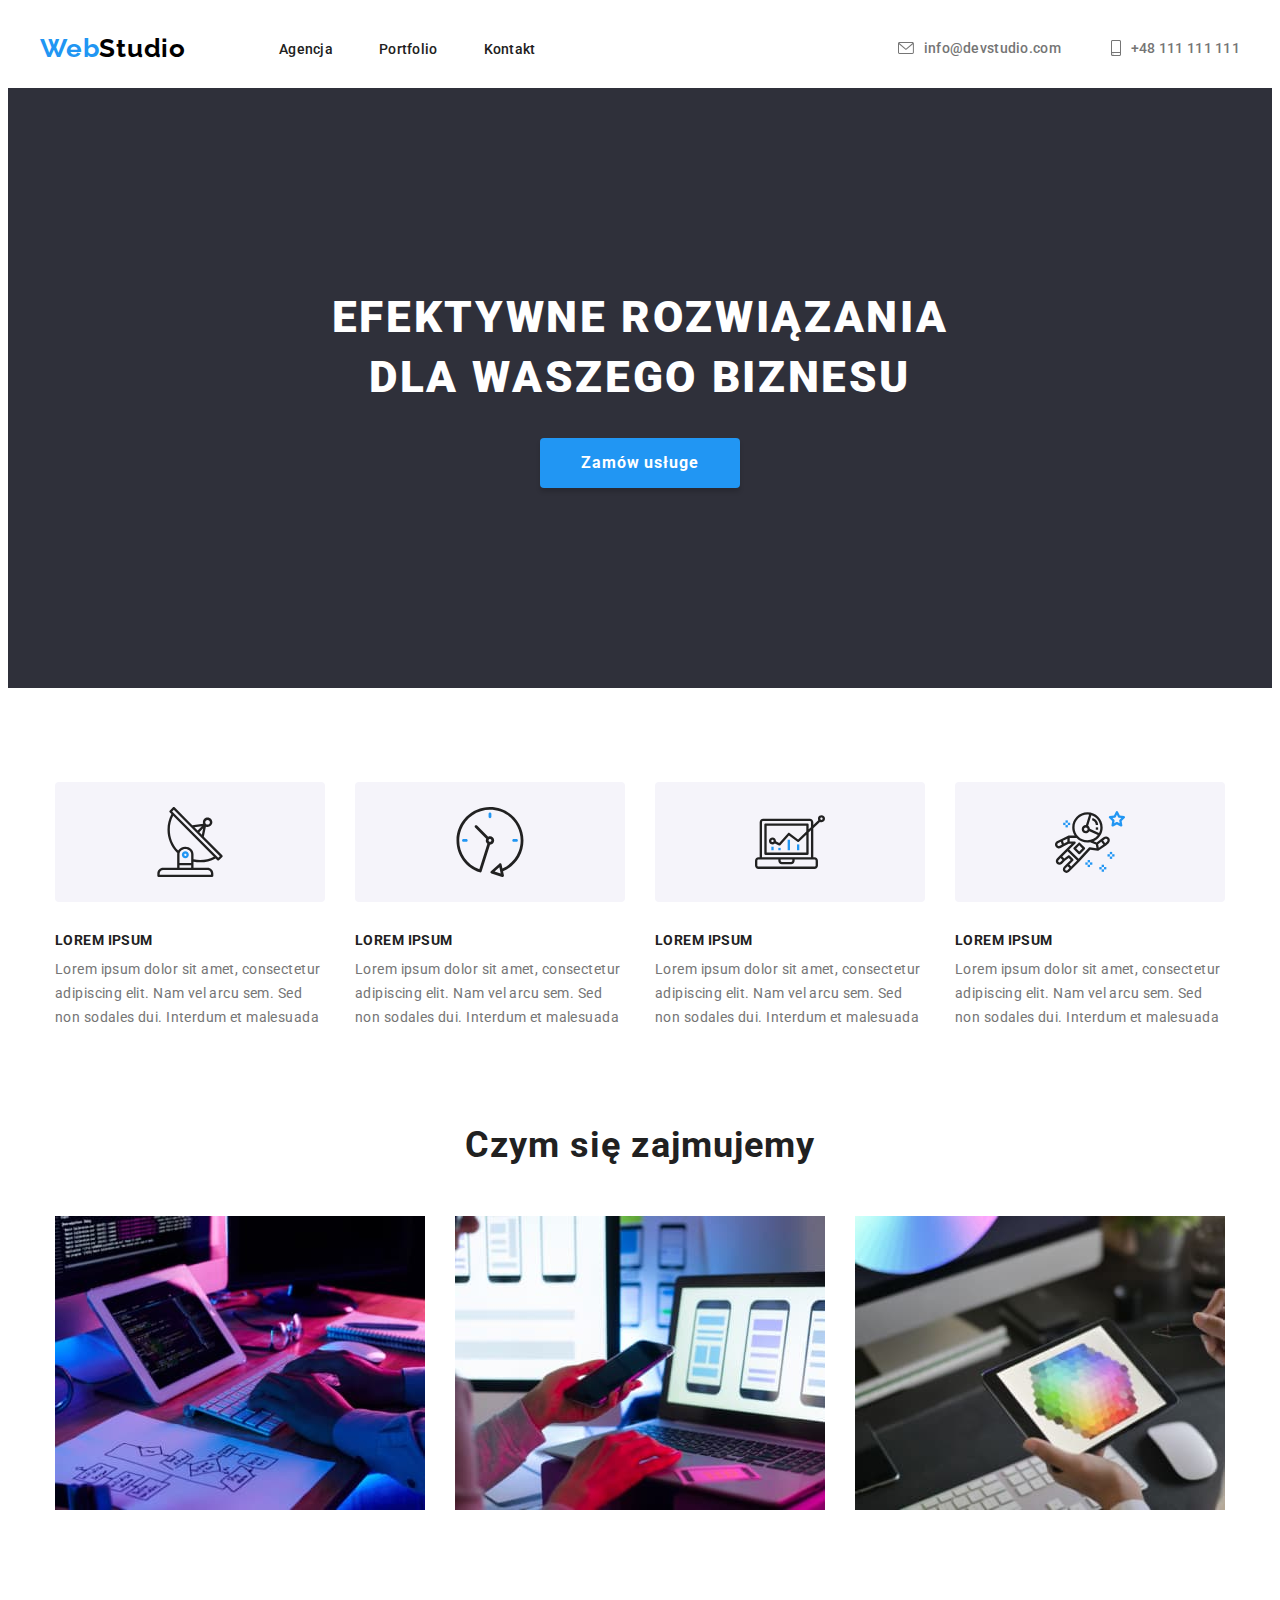
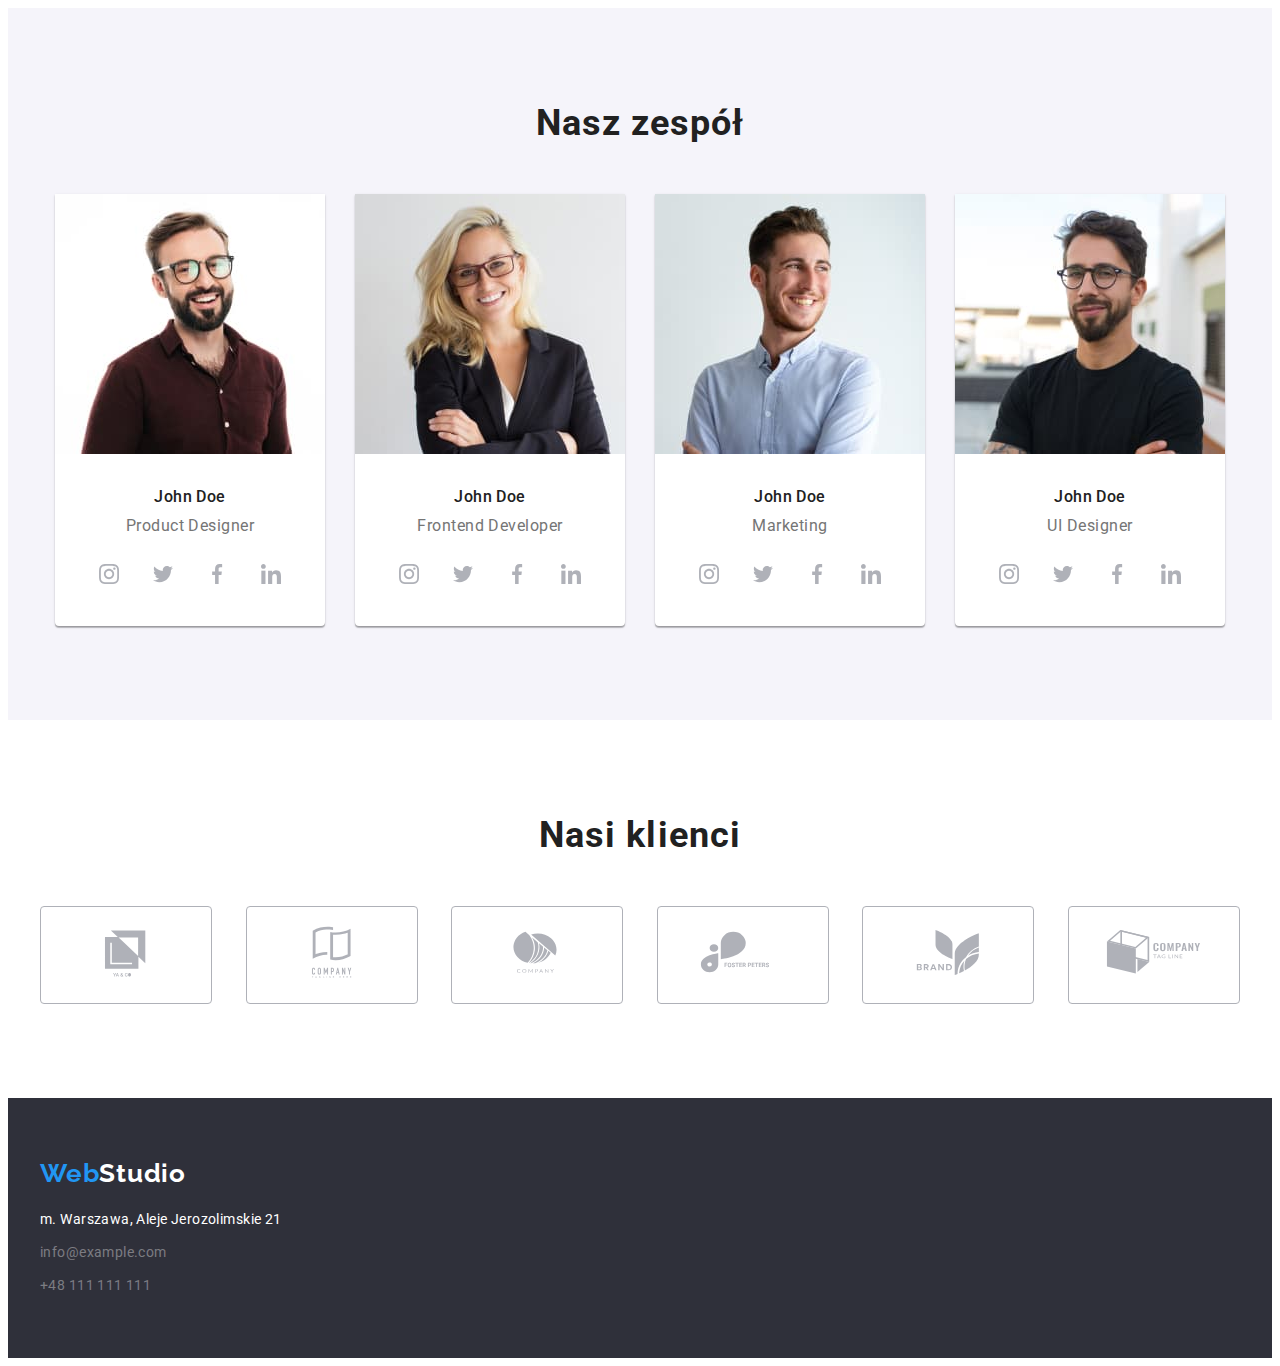
==== commit 32e367ab: "dodano ikony do zespołu" ====
--- a/index.html
+++ b/index.html
@@ -18,7 +18,7 @@
       referrerpolicy="no-referrer"
     />
     <link rel="stylesheet" href="css/styles.css" />
-    <title>Zadanie domowe nr 2</title>
+    <title>WebStudio</title>
   </head>
   <body>
     <header>
@@ -146,6 +146,36 @@
                 <figcaption>
                   <p class="team-employe">John Doe</p>
                   <p class="team-job">Product Designer</p>
+                  <ul class="list social-networks">
+                    <li>
+                      <a href="#" class="social-icon">
+                        <svg width="20" height="20">
+                          <use href="images/icons.svg#icon-instagram"></use>
+                        </svg>
+                      </a>
+                    </li>
+                    <li>
+                      <a href="#" class="social-icon">
+                        <svg width="20" height="20">
+                          <use href="images/icons.svg#icon-twitter"></use>
+                        </svg>
+                      </a>
+                    </li>
+                    <li>
+                      <a href="#" class="social-icon">
+                        <svg width="20" height="20">
+                          <use href="images/icons.svg#icon-facebook"></use>
+                        </svg>
+                      </a>
+                    </li>
+                    <li>
+                      <a href="#" class="social-icon">
+                        <svg width="20" height="20">
+                          <use href="images/icons.svg#icon-linkedin"></use>
+                        </svg>
+                      </a>
+                    </li>
+                  </ul>
                 </figcaption>
               </figure>
             </li>
@@ -155,6 +185,36 @@
                 <figcaption>
                   <p class="team-employe">John Doe</p>
                   <p class="team-job">Frontend Developer</p>
+                  <ul class="list social-networks">
+                    <li>
+                      <a href="#" class="social-icon">
+                        <svg width="20" height="20">
+                          <use href="images/icons.svg#icon-instagram"></use>
+                        </svg>
+                      </a>
+                    </li>
+                    <li>
+                      <a href="#" class="social-icon">
+                        <svg width="20" height="20">
+                          <use href="images/icons.svg#icon-twitter"></use>
+                        </svg>
+                      </a>
+                    </li>
+                    <li>
+                      <a href="#" class="social-icon">
+                        <svg width="20" height="20">
+                          <use href="images/icons.svg#icon-facebook"></use>
+                        </svg>
+                      </a>
+                    </li>
+                    <li>
+                      <a href="#" class="social-icon">
+                        <svg width="20" height="20">
+                          <use href="images/icons.svg#icon-linkedin"></use>
+                        </svg>
+                      </a>
+                    </li>
+                  </ul>
                 </figcaption>
               </figure>
             </li>
@@ -164,6 +224,36 @@
                 <figcaption>
                   <p class="team-employe">John Doe</p>
                   <p class="team-job">Marketing</p>
+                  <ul class="list social-networks">
+                    <li>
+                      <a href="#" class="social-icon">
+                        <svg width="20" height="20">
+                          <use href="images/icons.svg#icon-instagram"></use>
+                        </svg>
+                      </a>
+                    </li>
+                    <li>
+                      <a href="#" class="social-icon">
+                        <svg width="20" height="20">
+                          <use href="images/icons.svg#icon-twitter"></use>
+                        </svg>
+                      </a>
+                    </li>
+                    <li>
+                      <a href="#" class="social-icon">
+                        <svg width="20" height="20">
+                          <use href="images/icons.svg#icon-facebook"></use>
+                        </svg>
+                      </a>
+                    </li>
+                    <li>
+                      <a href="#" class="social-icon">
+                        <svg width="20" height="20">
+                          <use href="images/icons.svg#icon-linkedin"></use>
+                        </svg>
+                      </a>
+                    </li>
+                  </ul>
                 </figcaption>
               </figure>
             </li>
@@ -173,6 +263,36 @@
                 <figcaption>
                   <p class="team-employe">John Doe</p>
                   <p class="team-job">UI Designer</p>
+                  <ul class="list social-networks">
+                    <li>
+                      <a href="#" class="social-icon">
+                        <svg width="20" height="20">
+                          <use href="images/icons.svg#icon-instagram"></use>
+                        </svg>
+                      </a>
+                    </li>
+                    <li>
+                      <a href="#" class="social-icon">
+                        <svg width="20" height="20">
+                          <use href="images/icons.svg#icon-twitter"></use>
+                        </svg>
+                      </a>
+                    </li>
+                    <li>
+                      <a href="#" class="social-icon">
+                        <svg width="20" height="20">
+                          <use href="images/icons.svg#icon-facebook"></use>
+                        </svg>
+                      </a>
+                    </li>
+                    <li>
+                      <a href="#" class="social-icon">
+                        <svg width="20" height="20">
+                          <use href="images/icons.svg#icon-linkedin"></use>
+                        </svg>
+                      </a>
+                    </li>
+                  </ul>
                 </figcaption>
               </figure>
             </li>
--- a/css/styles.css
+++ b/css/styles.css
@@ -251,7 +251,7 @@
   color: var(--light-grey);
 
   /* hw-03 */
-  padding-bottom: 30px;
+  /* padding-bottom: 30px; */
 }
 
 /* PORTFOLIO */
@@ -429,3 +429,32 @@
   border-color: var(--blue-text);
   fill: var(--blue-text);
 }
+
+/* .team-box li {
+  padding: 12px;
+} */
+
+.social-networks {
+  display: flex;
+  gap: 10px;
+  padding: 16px 32px 30px;
+}
+
+.social-icon {
+  display: block;
+  padding: 12px;
+  font-size: 0;
+}
+
+.social-icon svg {
+  fill: var(--iconBorder);
+}
+
+.social-icon:hover {
+  background-color: var(--blue-text);
+  border-radius: 50%;
+}
+
+.social-icon:hover svg {
+  fill: var(--white);
+}
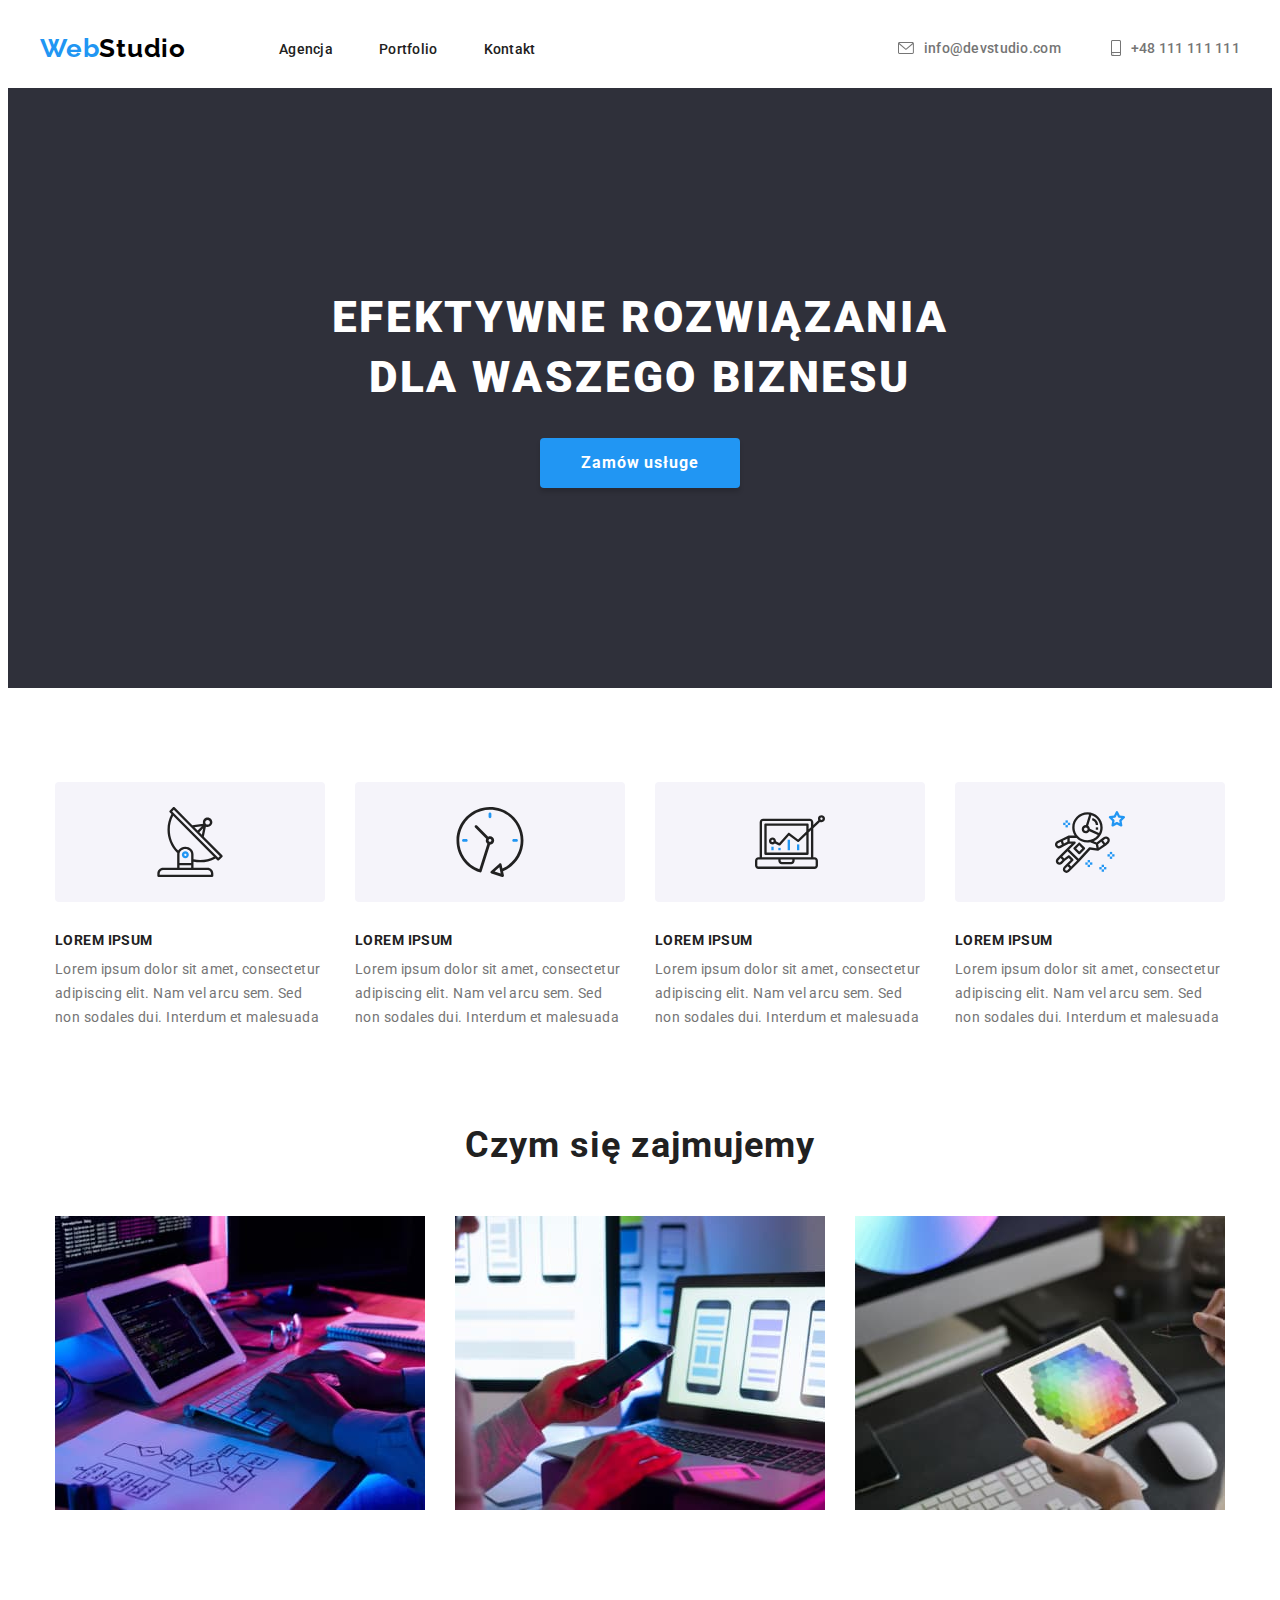
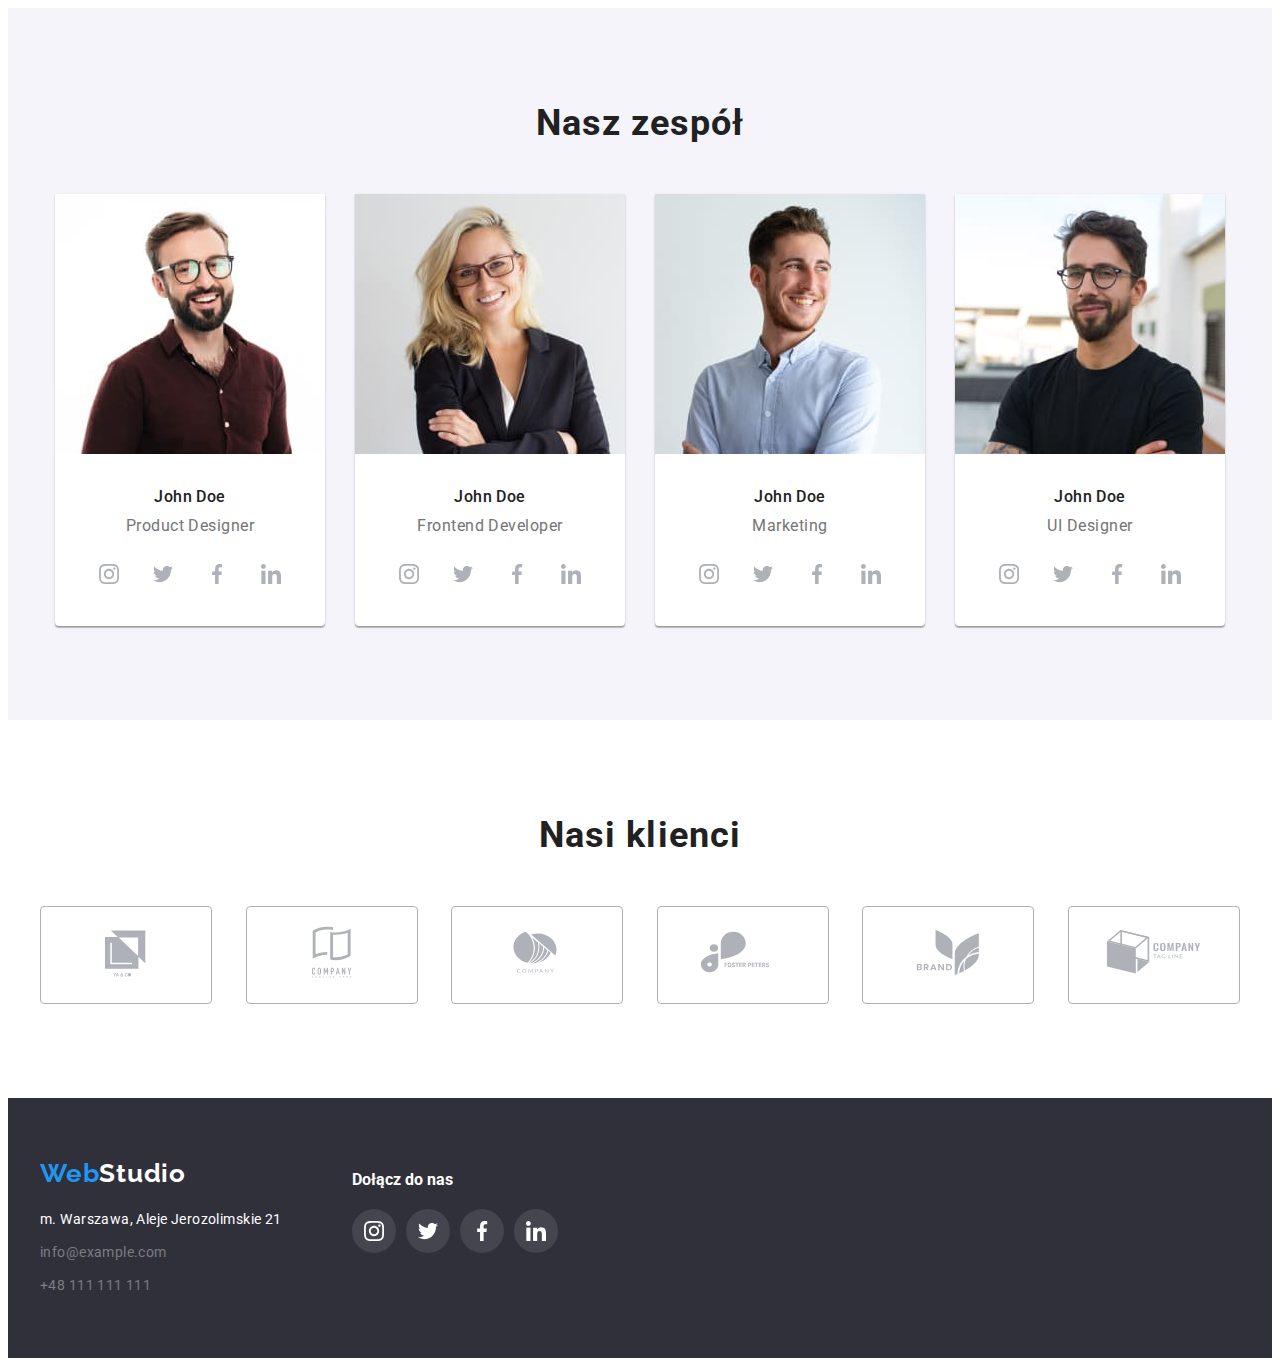
==== commit b5a99252: "dodano sieci społecznościowe do footera" ====
--- a/index.html
+++ b/index.html
@@ -353,13 +353,48 @@
     </main>
 
     <footer class="contact">
-      <div class="container">
-        <a href="index.html" class="logo logo-white"><span class="logo-blue">Web</span>Studio</a>
-        <address class="address-info">
-          m. Warszawa, Aleje Jerozolimskie 21<br />
-          <a href="mailto:info@example.com" class="contact-page-link">info@example.com</a><br />
-          <a href="tel:+48111111111" class="contact-page-link">+48 111 111 111</a>
-        </address>
+      <div class="container footer-elements">
+        <div>
+          <a href="index.html" class="logo logo-white"><span class="logo-blue">Web</span>Studio</a>
+          <address class="address-info">
+            m. Warszawa, Aleje Jerozolimskie 21<br />
+            <a href="mailto:info@example.com" class="contact-page-link">info@example.com</a><br />
+            <a href="tel:+48111111111" class="contact-page-link">+48 111 111 111</a>
+          </address>
+        </div>
+        <div class="social-footer">
+          <h4>Dołącz do nas</h4>
+          <ul class="list social-networks-footer">
+            <li>
+              <a href="#" class="social-icon">
+                <svg width="20" height="20">
+                  <use href="images/icons.svg#icon-instagram"></use>
+                </svg>
+              </a>
+            </li>
+            <li>
+              <a href="#" class="social-icon">
+                <svg width="20" height="20">
+                  <use href="images/icons.svg#icon-twitter"></use>
+                </svg>
+              </a>
+            </li>
+            <li>
+              <a href="#" class="social-icon">
+                <svg width="20" height="20">
+                  <use href="images/icons.svg#icon-facebook"></use>
+                </svg>
+              </a>
+            </li>
+            <li>
+              <a href="#" class="social-icon">
+                <svg width="20" height="20">
+                  <use href="images/icons.svg#icon-linkedin"></use>
+                </svg>
+              </a>
+            </li>
+          </ul>
+        </div>
       </div>
     </footer>
   </body>
--- a/css/styles.css
+++ b/css/styles.css
@@ -3,6 +3,7 @@
   --black-text: #000;
   --grey-text: #212121;
   --white: #fff;
+  --dimmedWhiteDark: #ffffff1a;
   --light-grey: #757575;
   --dimmed-white: #ffffff60;
   --team-background-color: #f5f4fa;
@@ -21,6 +22,7 @@
 h1,
 h2,
 h3,
+h4,
 ul,
 p {
   margin: 0;
@@ -100,15 +102,6 @@
 .header-contact .nav-link {
   color: var(--light-grey);
 }
-
-/* .nav-link:hover,
-.nav-link:focus {
-  color: var(--blue-text);
-}
-
-.header-contact li:hover svg {
-  fill: var(--blue-text);
-} */
 
 .header-contact li:hover .raster,
 .nav-link:hover,
@@ -249,9 +242,6 @@
   letter-spacing: 0.03em;
   line-height: 1.17;
   color: var(--light-grey);
-
-  /* hw-03 */
-  /* padding-bottom: 30px; */
 }
 
 /* PORTFOLIO */
@@ -409,15 +399,10 @@
 }
 
 .customer-icon-container {
-  /* width: 170px;
-  height: 92px; */
   display: block;
   padding: 16px 32px;
   border: 1px solid var(--iconBorder);
   border-radius: 4px;
-  /* display: flex;
-  align-items: center;
-  justify-content: center; */
 }
 
 .customer-icon {
@@ -425,14 +410,12 @@
 }
 
 .customer-icon-container:hover,
-.customer-icon-container:hover .customer-icon {
+.customer-icon-container:hover .customer-icon,
+.customer-icon-container:focus,
+.customer-icon-container:focus .customer-icon {
   border-color: var(--blue-text);
   fill: var(--blue-text);
 }
-
-/* .team-box li {
-  padding: 12px;
-} */
 
 .social-networks {
   display: flex;
@@ -450,11 +433,40 @@
   fill: var(--iconBorder);
 }
 
-.social-icon:hover {
+.social-icon:hover,
+.social-icon:focus {
   background-color: var(--blue-text);
   border-radius: 50%;
 }
 
-.social-icon:hover svg {
+.social-icon:hover svg,
+.social-icon:focus svg {
   fill: var(--white);
 }
+
+.social-networks-footer {
+  display: flex;
+  gap: 10px;
+}
+
+.social-networks-footer svg {
+  fill: var(--white);
+}
+
+.social-networks-footer a {
+  background-color: var(--dimmedWhiteDark);
+  border-radius: 50%;
+}
+
+.footer-elements {
+  display: flex;
+}
+
+.social-footer {
+  margin-left: 70px;
+}
+
+.social-footer h4 {
+  padding-top: 12px;
+  padding-bottom: 20px;
+}
